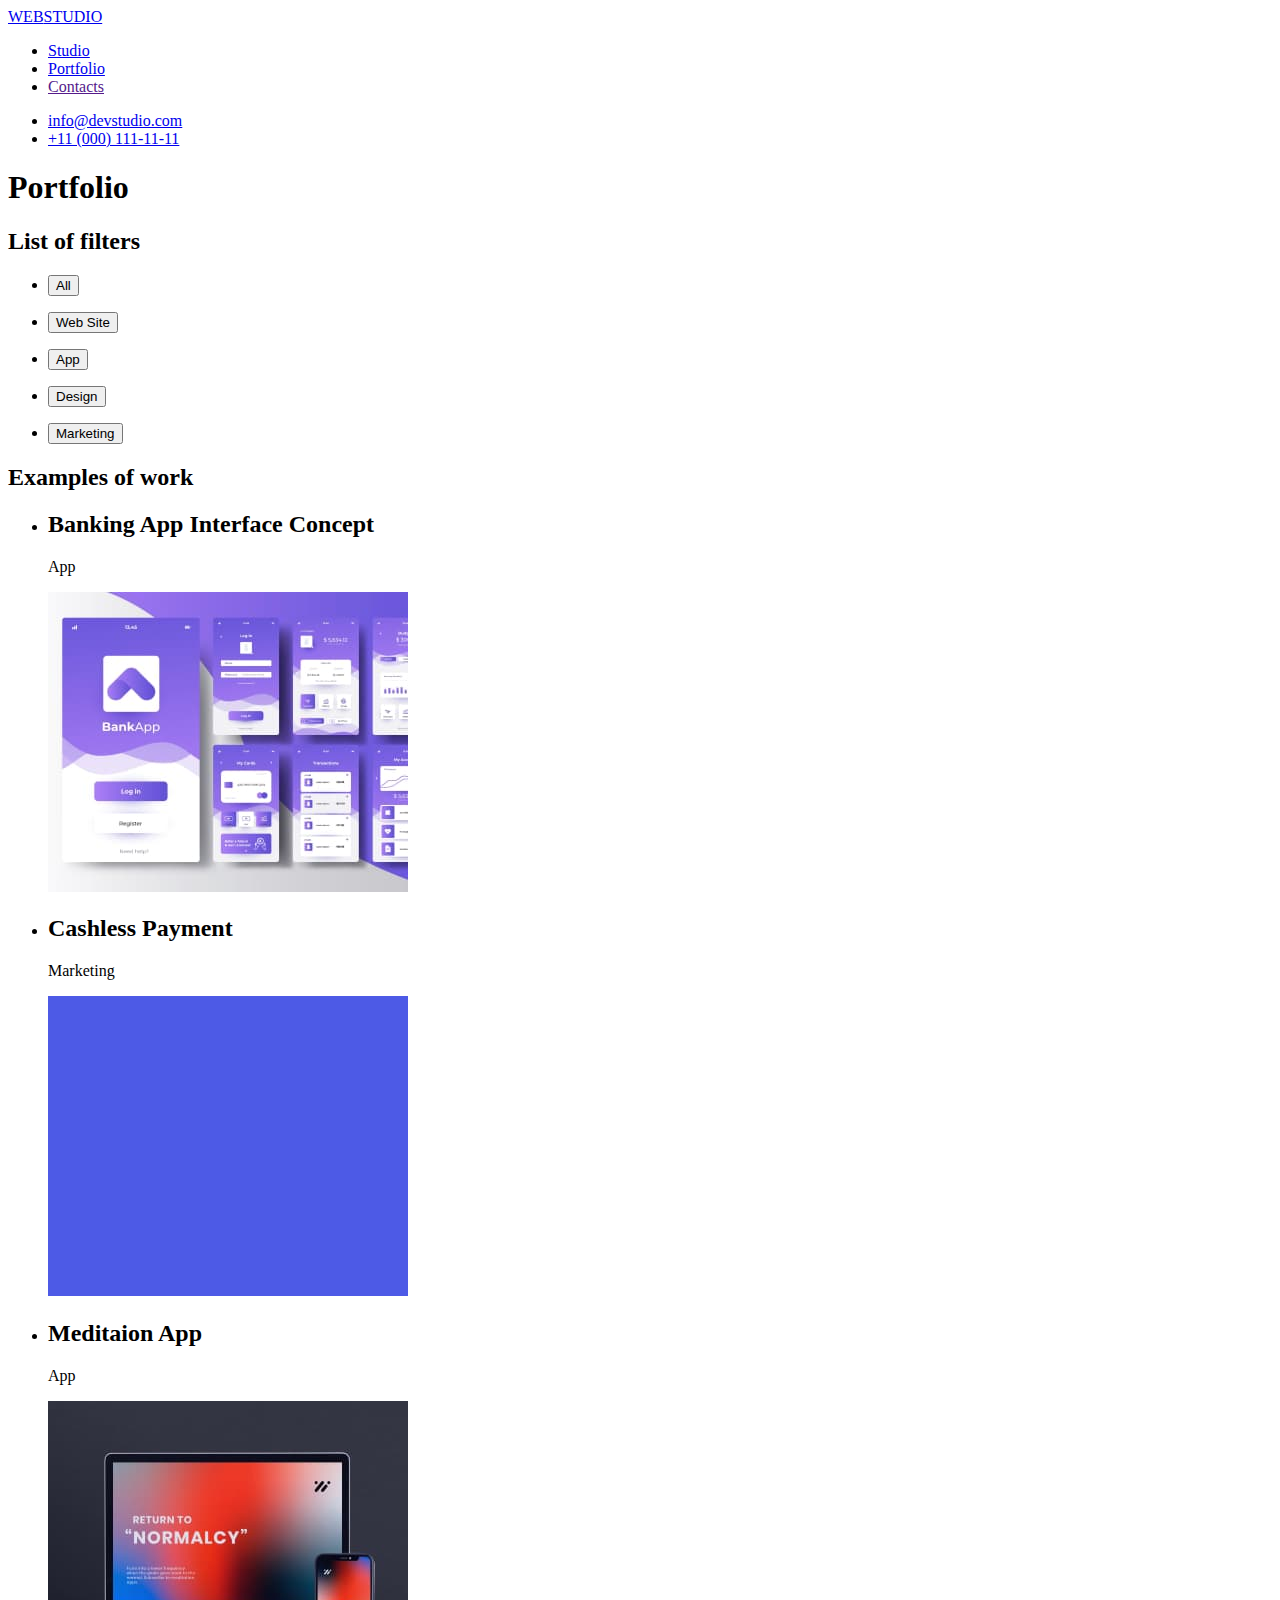
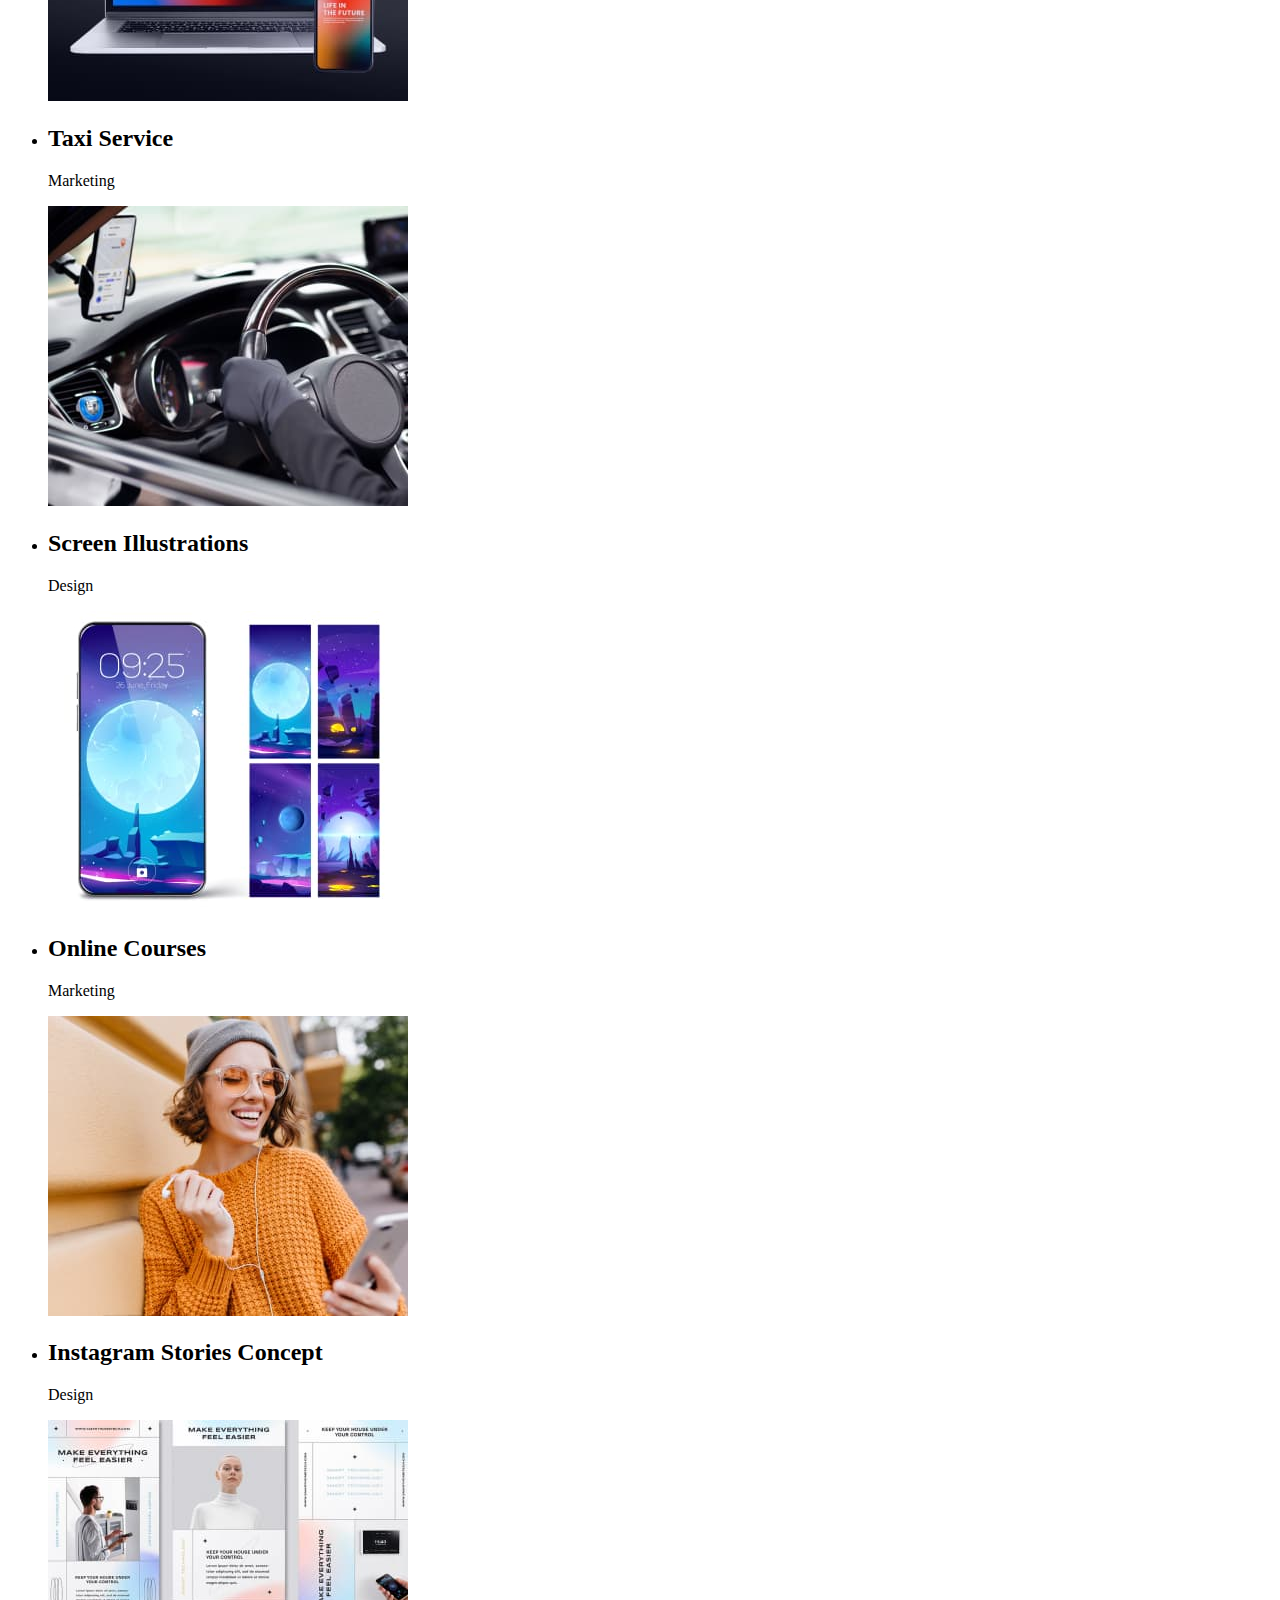
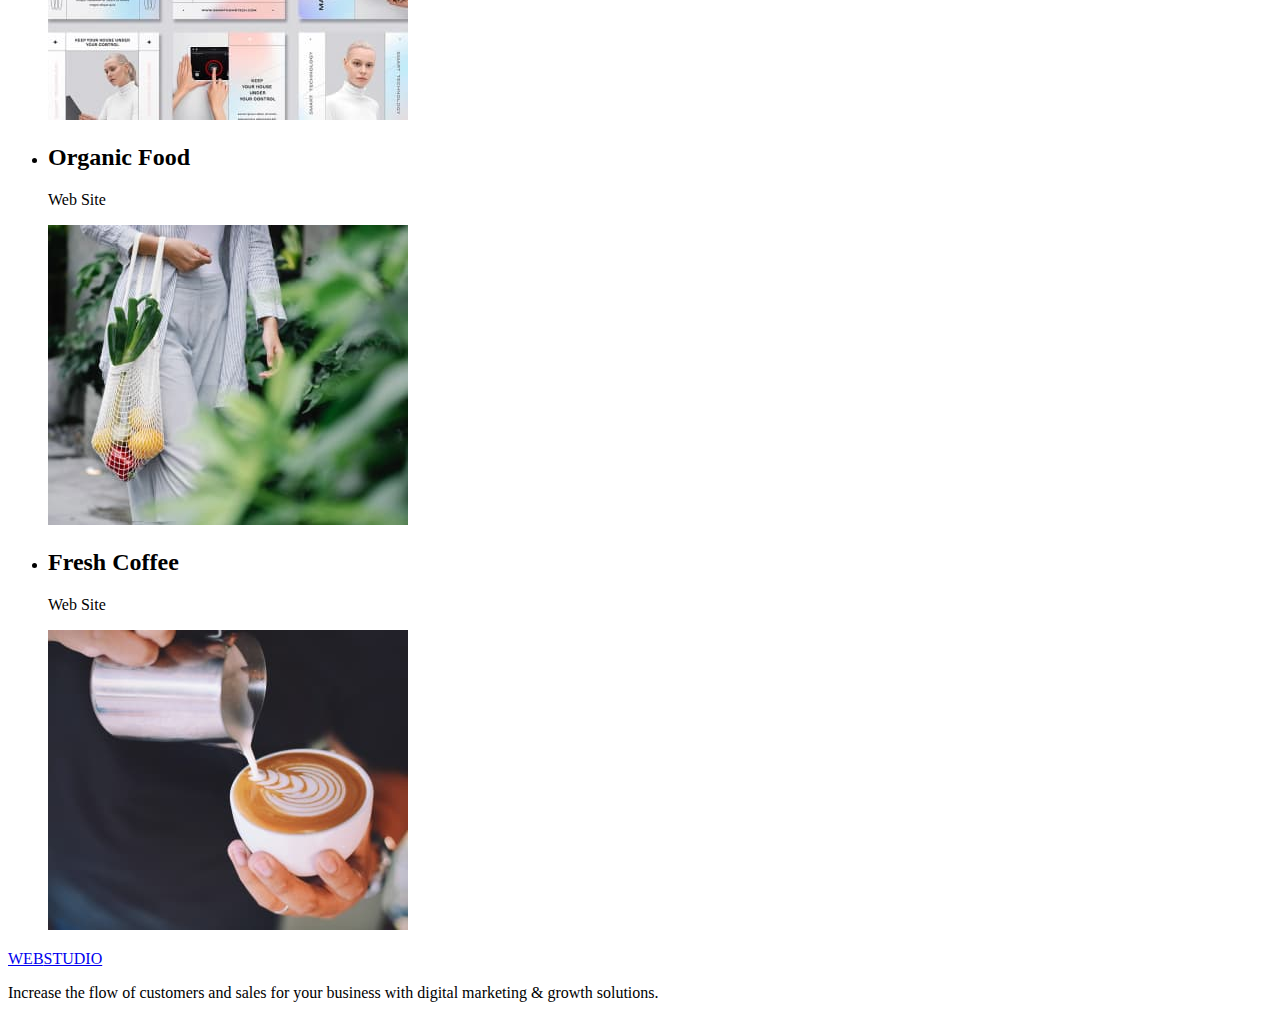
==== portfolio.html @ effb6b04 "Created files portfolio and studio" ====
<!DOCTYPE html>
<html lang="en">
  <head>
    <meta charset="UTF-8" />
    <meta http-equiv="X-UA-Compatible" content="IE=edge" />
    <meta name="viewport" content="width=device-width, initial-scale=1.0" />
    <title>WEBSTUDIO</title>
  </head>
  <body>
    <header>
      <!-- create navigation -->
      <nav>
        <a href="./index.html">WEB<span>STUDIO</span></a>
        <ul>
          <li><a href="./studio.html">Studio</a></li>
          <li><a href="./portfolio.html">Portfolio</a></li>
          <li><a href="">Contacts</a></li>
        </ul>
      </nav>

      <!-- create contacts -->
      <ul>
        <li><a href="mailto:info@devstudio.com">info@devstudio.com</a></li>
        <li><a href="tel:+110001111111">+11 (000) 111-11-11</a></li>
      </ul>
    </header>

    <main>
      <!-- "<h1>Portfolio</h1>" we will hide in CSS -->
      <h1>Portfolio</h1>

      <!-- create sections of filters buttons -->
      <section>
        <!-- "<h2>List of filters</h2>" we will hide in CSS -->
        <h2>List of filters</h2>
        <ul>
          <li><button type="button">All</button></li>
        </ul>
        <ul>
          <li><button type="button">Web Site</button></li>
        </ul>
        <ul>
          <li><button type="button">App</button></li>
        </ul>
        <ul>
          <li><button type="button">Design</button></li>
        </ul>
        <ul>
          <li><button type="button">Marketing</button></li>
        </ul>
      </section>

      <!-- create section of examples-->
      <section>
        <!-- "<h2>Examples of work</h2>" we will hide in CSS -->
        <h2>Examples of work</h2>
        <ul>
          <li>
            <h2>Banking App Interface Concept</h2>
            <p>App</p>
            <img
              src="./images/portfolio/banking_app_interface_concept.jpg"
              alt="Banking App Interface Concept"
              width="360"
              height="300"
            />
          </li>
          <li>
            <h2>Cashless Payment</h2>
            <p>Marketing</p>
            <img
              src="./images/portfolio/cashless_payment.jpg"
              alt="Cashless Payment"
              width="360"
              height="300"
            />
          </li>
          <li>
            <h2>Meditaion App</h2>
            <p>App</p>
            <img
              src="./images/portfolio/meditaion_app.jpg"
              alt="Meditaion App"
              width="360"
              height="300"
            />
          </li>
        </ul>
        <ul>
          <li>
            <h2>Taxi Service</h2>
            <p>Marketing</p>
            <img
              src="./images/portfolio/taxi_service.jpg"
              alt="Taxi Service"
              width="360"
              height="300"
            />
          </li>
          <li>
            <h2>Screen Illustrations</h2>
            <p>Design</p>
            <img
              src="./images/portfolio/screen_illustrations.jpg"
              alt="Screen Illustrations"
              width="360"
              height="300"
            />
          </li>
          <li>
            <h2>Online Courses</h2>
            <p>Marketing</p>
            <img
              src="./images/portfolio/online_courses.jpg"
              alt="Online Courses"
              width="360"
              height="300"
            />
          </li>
        </ul>
        <ul>
          <li>
            <h2>Instagram Stories Concept</h2>
            <p>Design</p>
            <img
              src="./images/portfolio/instagram_stories_concept.jpg"
              alt="Instagram Stories Concept"
              width="360"
              height="300"
            />
          </li>
          <li>
            <h2>Organic Food</h2>
            <p>Web Site</p>
            <img
              src="./images/portfolio/organic_food.jpg"
              alt="Organic Food"
              width="360"
              height="300"
            />
          </li>
          <li>
            <h2>Fresh Coffee</h2>
            <p>Web Site</p>
            <img
              src="./images/portfolio/fresh_coffee.jpg"
              alt="Fresh Coffee"
              width="360"
              height="300"
            />
          </li>
        </ul>
      </section>
    </main>

    <footer>
      <!-- create footer -->
      <a href="./index.html">WEB<span>STUDIO</span></a>
      <p>
        Increase the flow of customers and sales for your business with digital
        marketing & growth solutions.
      </p>
    </footer>
  </body>
</html>
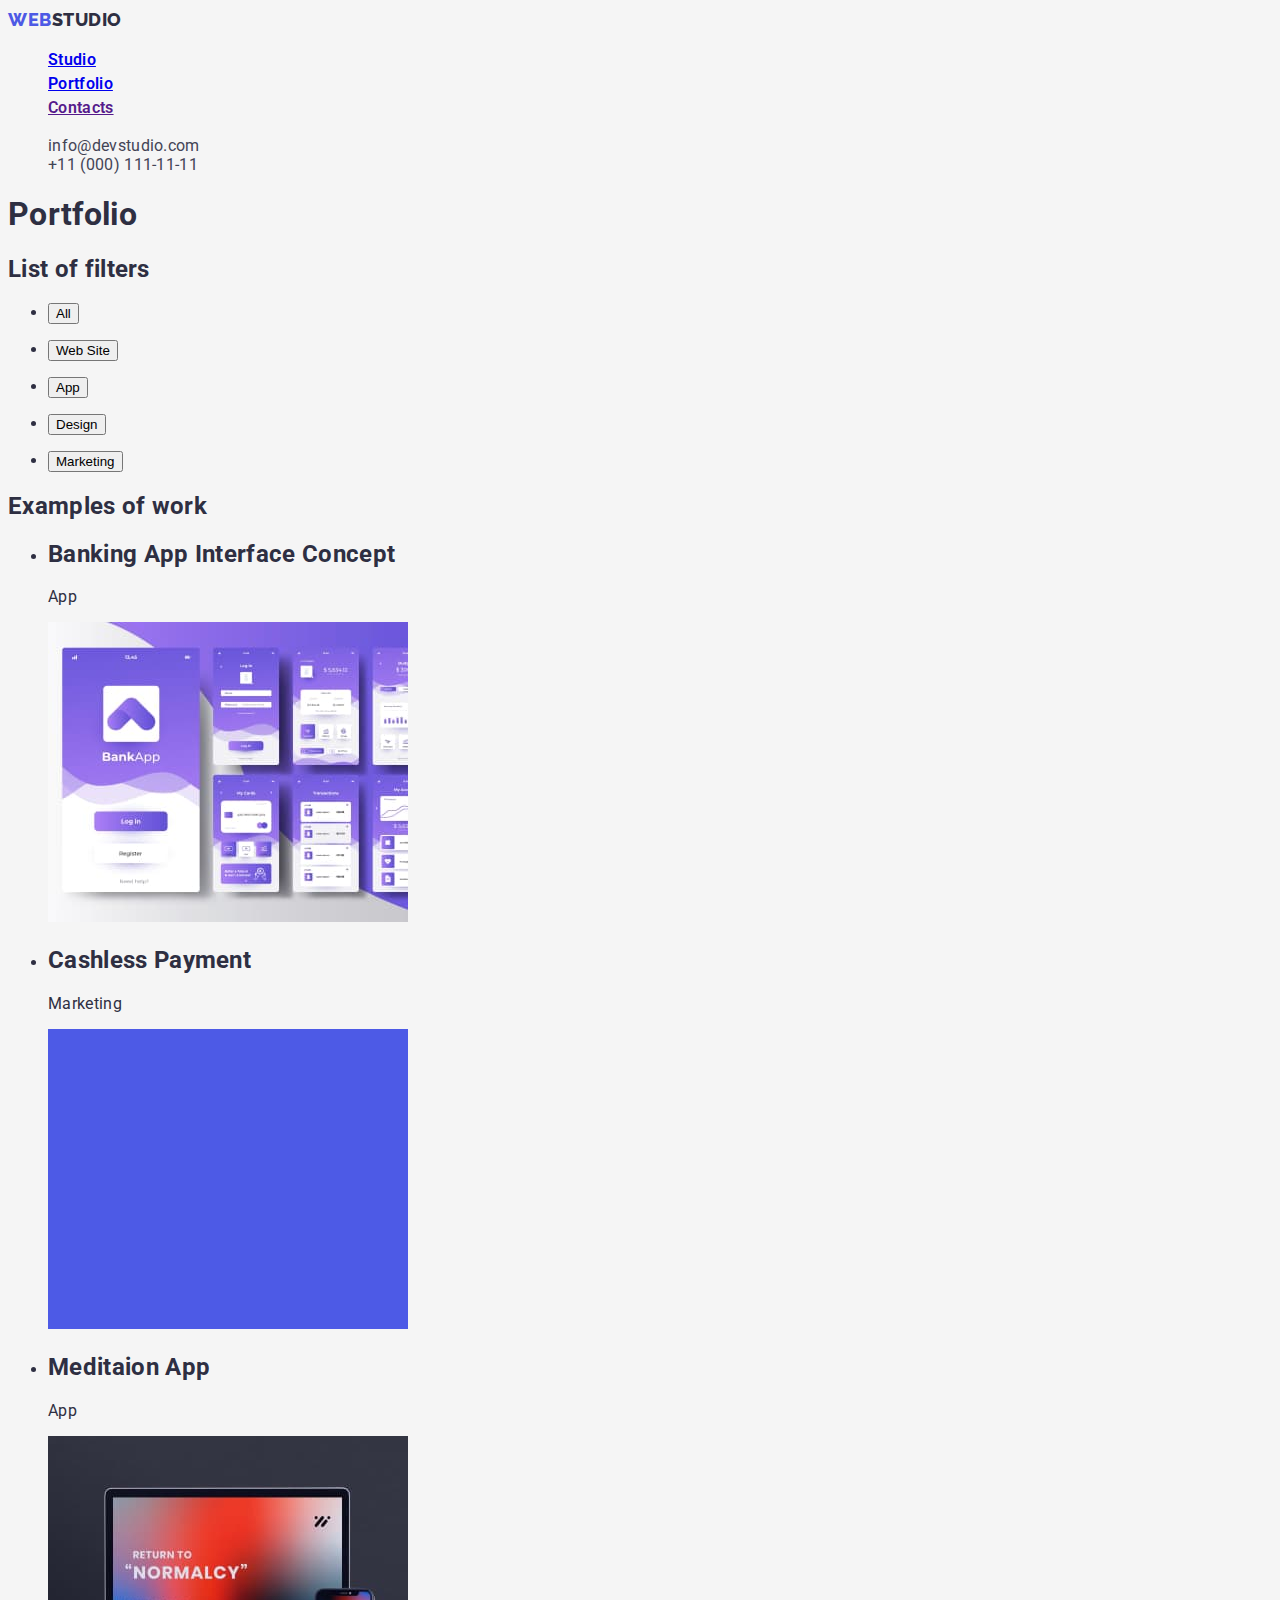
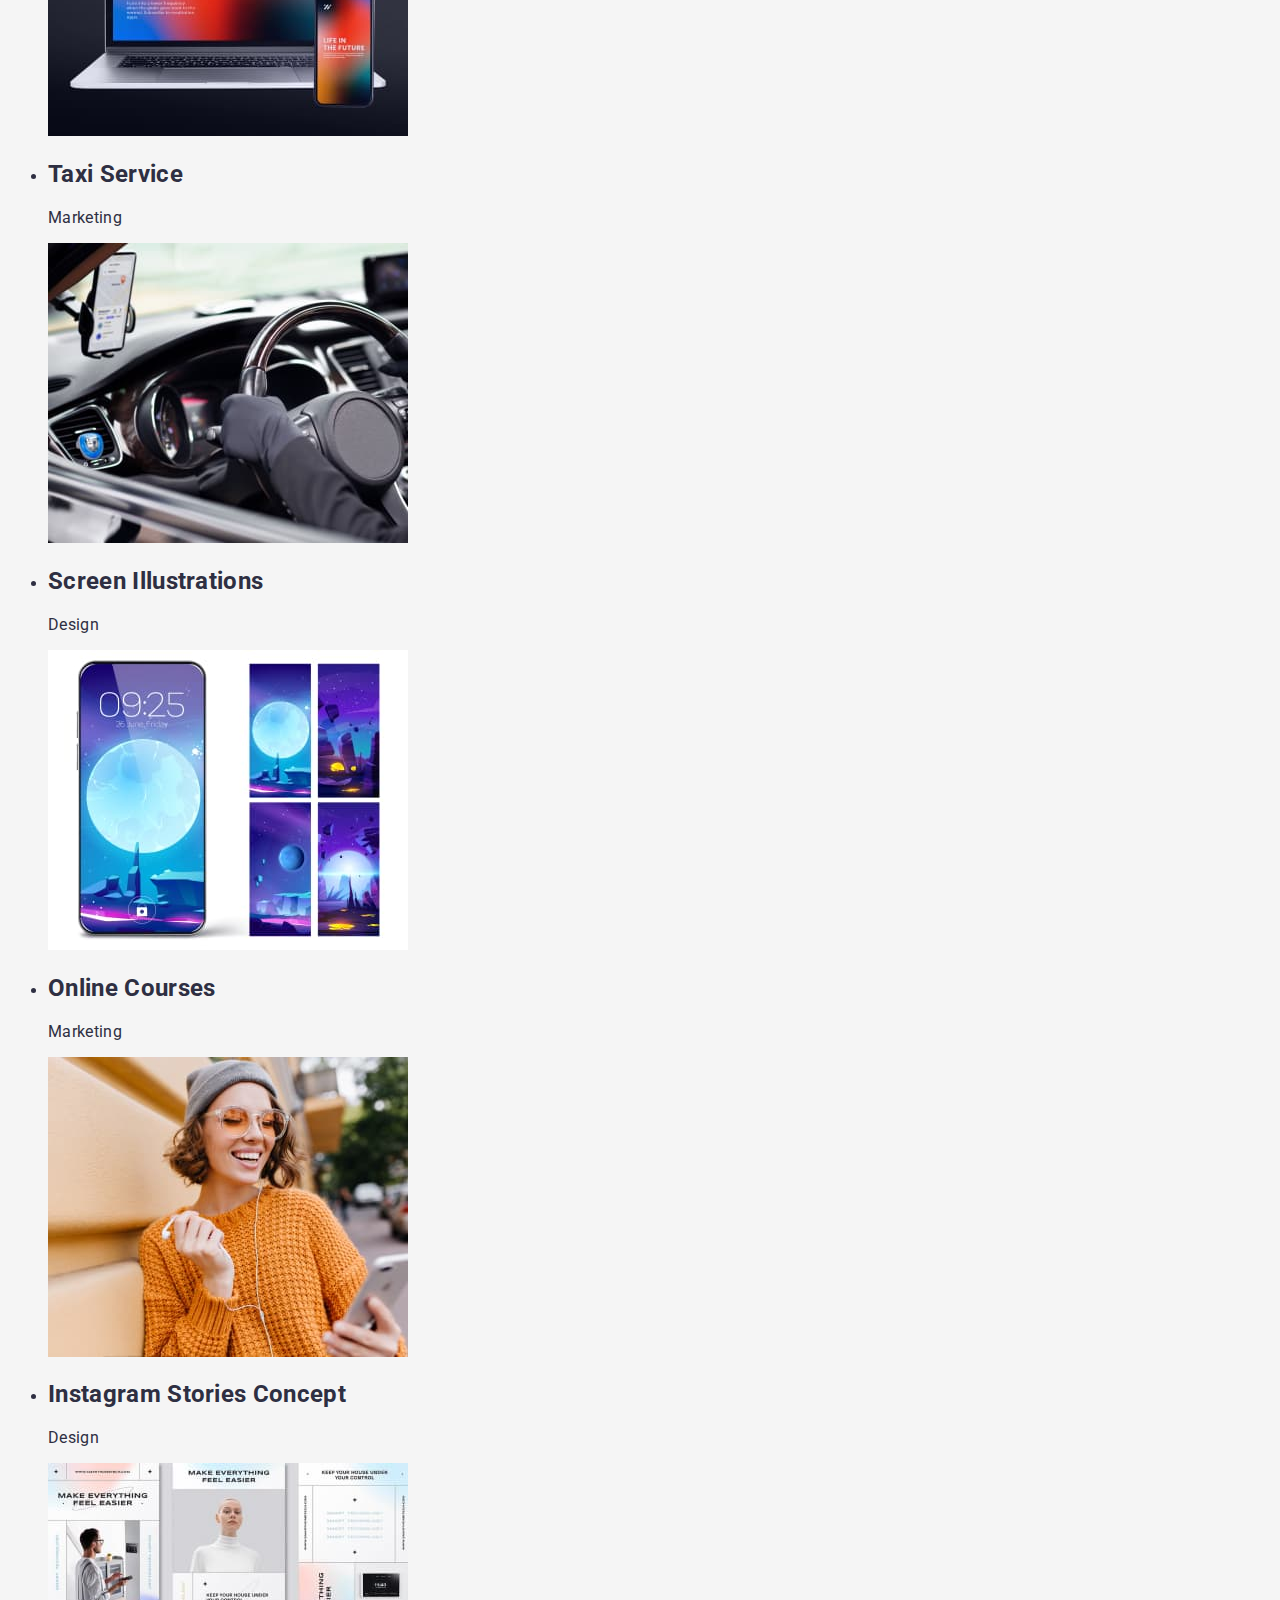
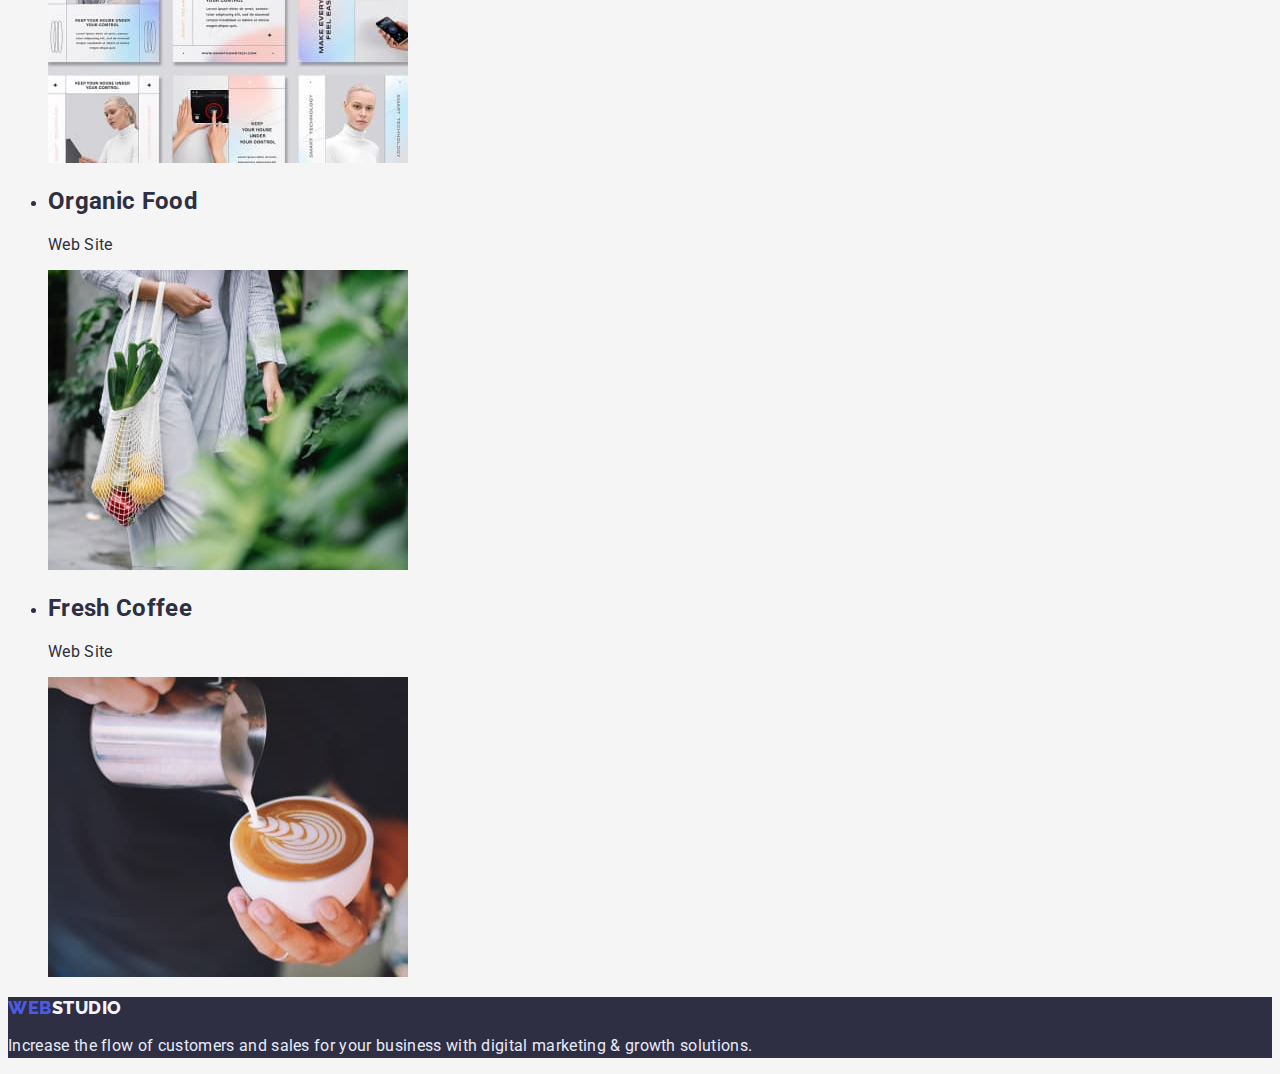
==== commit 90331319: "Created file portfolio.html" ====
--- a/portfolio.html
+++ b/portfolio.html
@@ -5,23 +5,30 @@
     <meta http-equiv="X-UA-Compatible" content="IE=edge" />
     <meta name="viewport" content="width=device-width, initial-scale=1.0" />
     <title>WEBSTUDIO</title>
+    <link rel="stylesheet" href="./css/styles.css" />
+    <link rel="preconnect" href="https://fonts.googleapis.com" />
+    <link rel="preconnect" href="https://fonts.gstatic.com" crossorigin />
+    <link
+      href="https://fonts.googleapis.com/css2?family=Raleway:wght@700&family=Roboto:wght@400;500;700;900&display=swap"
+      rel="stylesheet"
+    />
   </head>
   <body>
     <header>
       <!-- create navigation -->
       <nav>
-        <a href="./index.html">WEB<span>STUDIO</span></a>
-        <ul>
-          <li><a href="./studio.html">Studio</a></li>
-          <li><a href="./portfolio.html">Portfolio</a></li>
-          <li><a href="">Contacts</a></li>
+        <a href="./index.html" class="logo">WEB<span class="logo-header">STUDIO</span></a>
+        <ul class="list">
+          <li><a href="./studio.html" class="nav-links">Studio</a></li>
+          <li><a href="./portfolio.html" class="nav-links">Portfolio</a></li>
+          <li><a href="" class="nav-links">Contacts</a></li>
         </ul>
       </nav>
 
       <!-- create contacts -->
-      <ul>
-        <li><a href="mailto:info@devstudio.com">info@devstudio.com</a></li>
-        <li><a href="tel:+110001111111">+11 (000) 111-11-11</a></li>
+      <ul class="list">
+        <li><a href="mailto:info@devstudio.com" class="contacts">info@devstudio.com</a></li>
+        <li><a href="tel:+110001111111" class="contacts">+11 (000) 111-11-11</a></li>
       </ul>
     </header>
 
@@ -153,12 +160,11 @@
       </section>
     </main>
 
-    <footer>
-      <!-- create footer -->
-      <a href="./index.html">WEB<span>STUDIO</span></a>
-      <p>
-        Increase the flow of customers and sales for your business with digital
-        marketing & growth solutions.
+    <footer class="footer">
+      <a href="./index.html" class="logo line-height">WEB<span class="logo-footer">STUDIO</span></a>
+      <p class="text-footer">
+        Increase the flow of customers and sales for your business with digital marketing & growth
+        solutions.
       </p>
     </footer>
   </body>
--- a/css/styles.css
+++ b/css/styles.css
@@ -0,0 +1,144 @@
+/* GLOBAL STYLE */
+body {
+  background-color: var(--main-background);
+  color: var(--main-color);
+
+  font-family: Roboto, sans-serif;
+  letter-spacing: 0.02em;
+}
+
+/* COLOR PALLETE */
+:root {
+  --main-background: #f5f5f5;
+  --main-color: #2e2f42;
+  --secondary-color: #434455;
+  --hero-color: #ffffff;
+  --text-footer: #e7e9fc;
+  --main-logo: #4d5ae5;
+  --secondary-logo: #f4f4fd;
+  --focus-button: #404bbf;
+  --secondary-background: #f4f4fd;
+}
+
+/* DELETED MARKERS */
+.list {
+  list-style-type: none;
+}
+
+/* LOGOTYPE STYLE */
+.logo {
+  color: var(--main-logo);
+  font-family: Raleway, sans-serif;
+
+  font-weight: 800;
+  font-size: 18px;
+  line-height: 1.33;
+  letter-spacing: 0.03em;
+  text-transform: uppercase;
+  text-decoration: none;
+}
+
+.logo-header {
+  color: var(--main-color);
+}
+
+.logo-footer {
+  color: var(--secondary-logo);
+}
+
+.line-height {
+  line-height: 1.17;
+}
+
+/* MAIN NAVIGATION */
+.nav-links {
+  font-weight: 600;
+  font-size: 16px;
+  line-height: 1.5;
+}
+
+/* CONTACTS */
+.contacts {
+  color: var(--secondary-color);
+
+  font-size: 16px;
+  text-decoration: none;
+}
+
+.contacts:hover,
+.contacts:focus {
+  color: var(--main-logo);
+}
+
+/* TITLE SITE */
+.hero {
+  background-color: var(--main-color);
+  color: var(--hero-color);
+
+  font-weight: 600;
+  font-size: 56px;
+  line-height: 1.07;
+  text-align: center;
+}
+
+.button {
+  background-color: var(--main-logo);
+  color: var(--hero-color);
+  font-family: inherit;
+
+  font-weight: 600;
+  font-size: 16px;
+  line-height: 1.19;
+  letter-spacing: 0.04em;
+
+  cursor: pointer;
+}
+
+.button:hover,
+.button:focus {
+  background-color: var(--focus-button);
+}
+
+/* MINE CONTENT */
+.section-title {
+  font-weight: 600;
+  font-size: 36px;
+  line-height: 1.33;
+  text-align: center;
+  text-transform: capitalize;
+}
+
+.list-title {
+  font-weight: 600;
+  font-size: 20px;
+  line-height: 1.2;
+  text-decoration: none;
+}
+
+.list-text {
+  color: var(--secondary-color);
+
+  font-size: 16px;
+  line-height: 1.5;
+}
+
+.text-align {
+  text-align: center;
+}
+
+.section-fon {
+  background-color: var(--secondary-background);
+}
+
+/* FOOTER STYLE */
+.footer {
+  background-color: var(--main-color);
+}
+
+.text-footer {
+  color: var(--text-footer);
+
+  font-size: 16px;
+  line-height: 1.5;
+  text-decoration: none;
+}
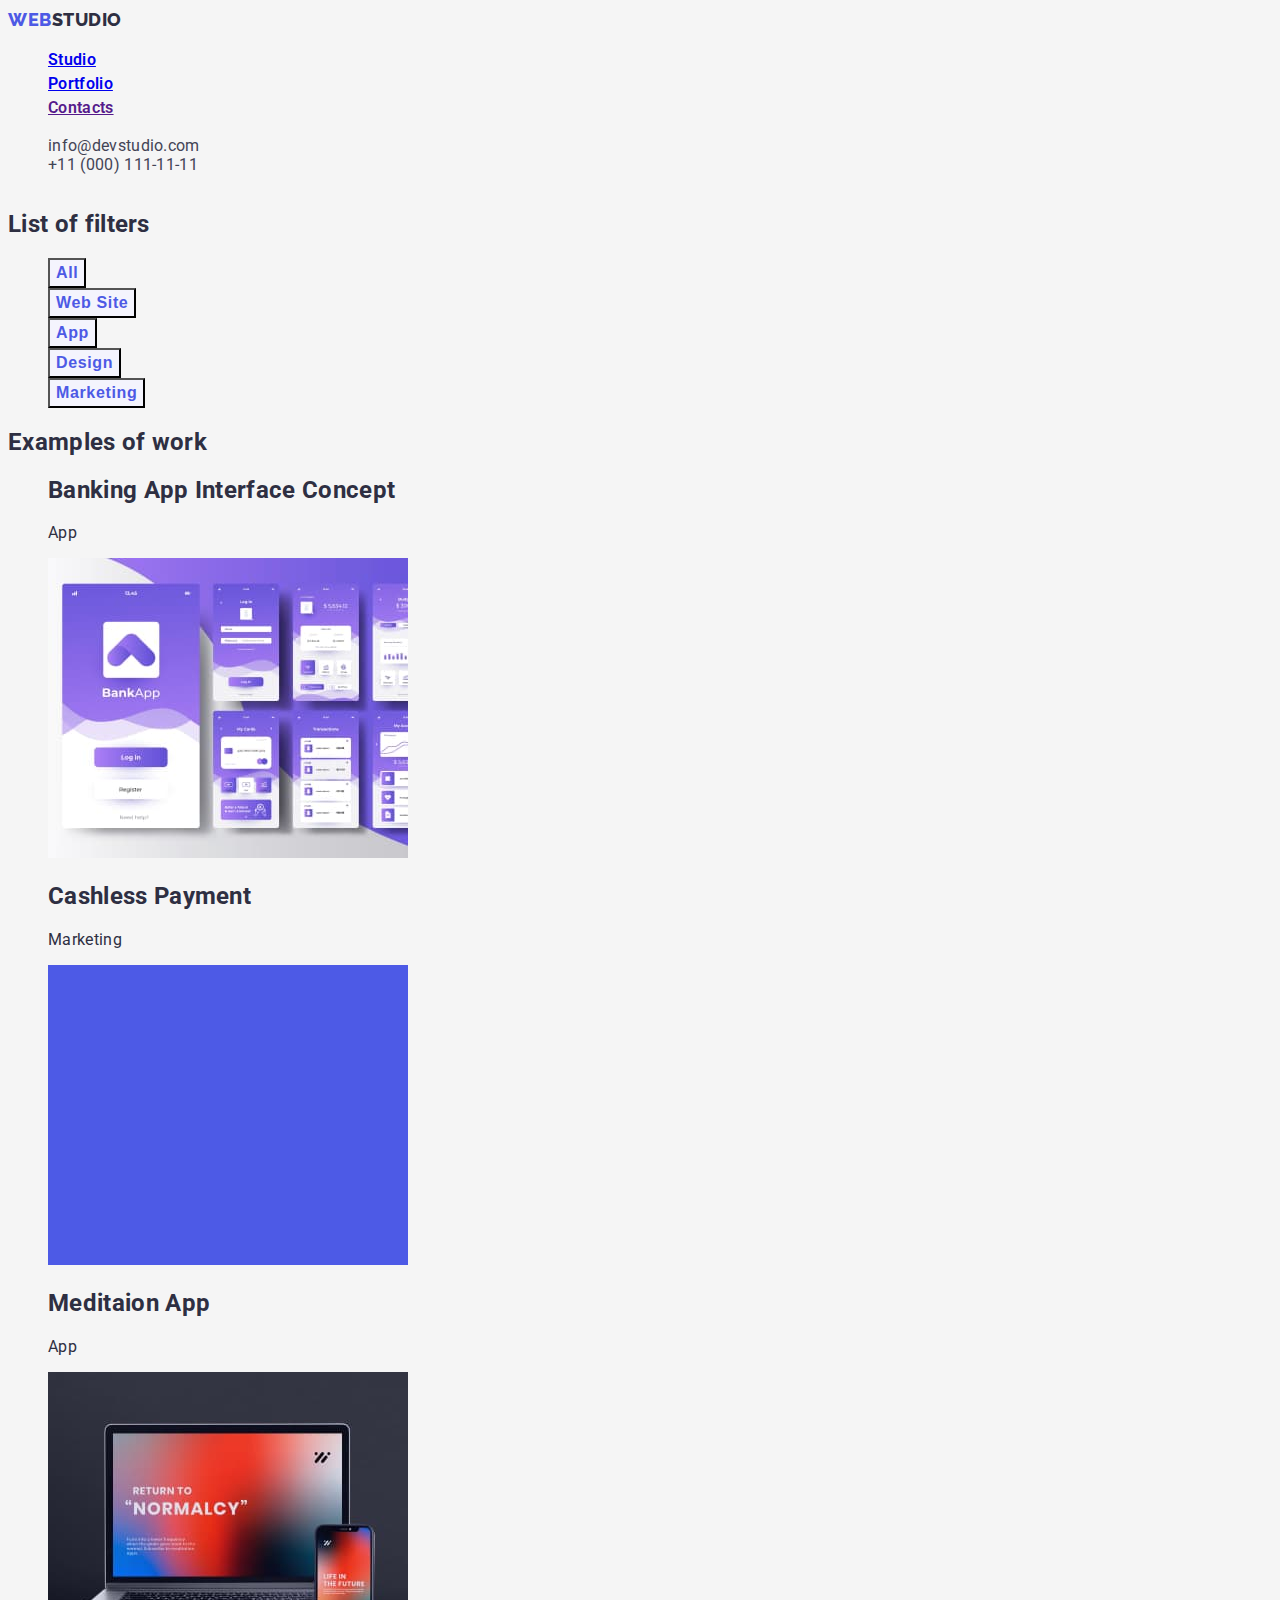
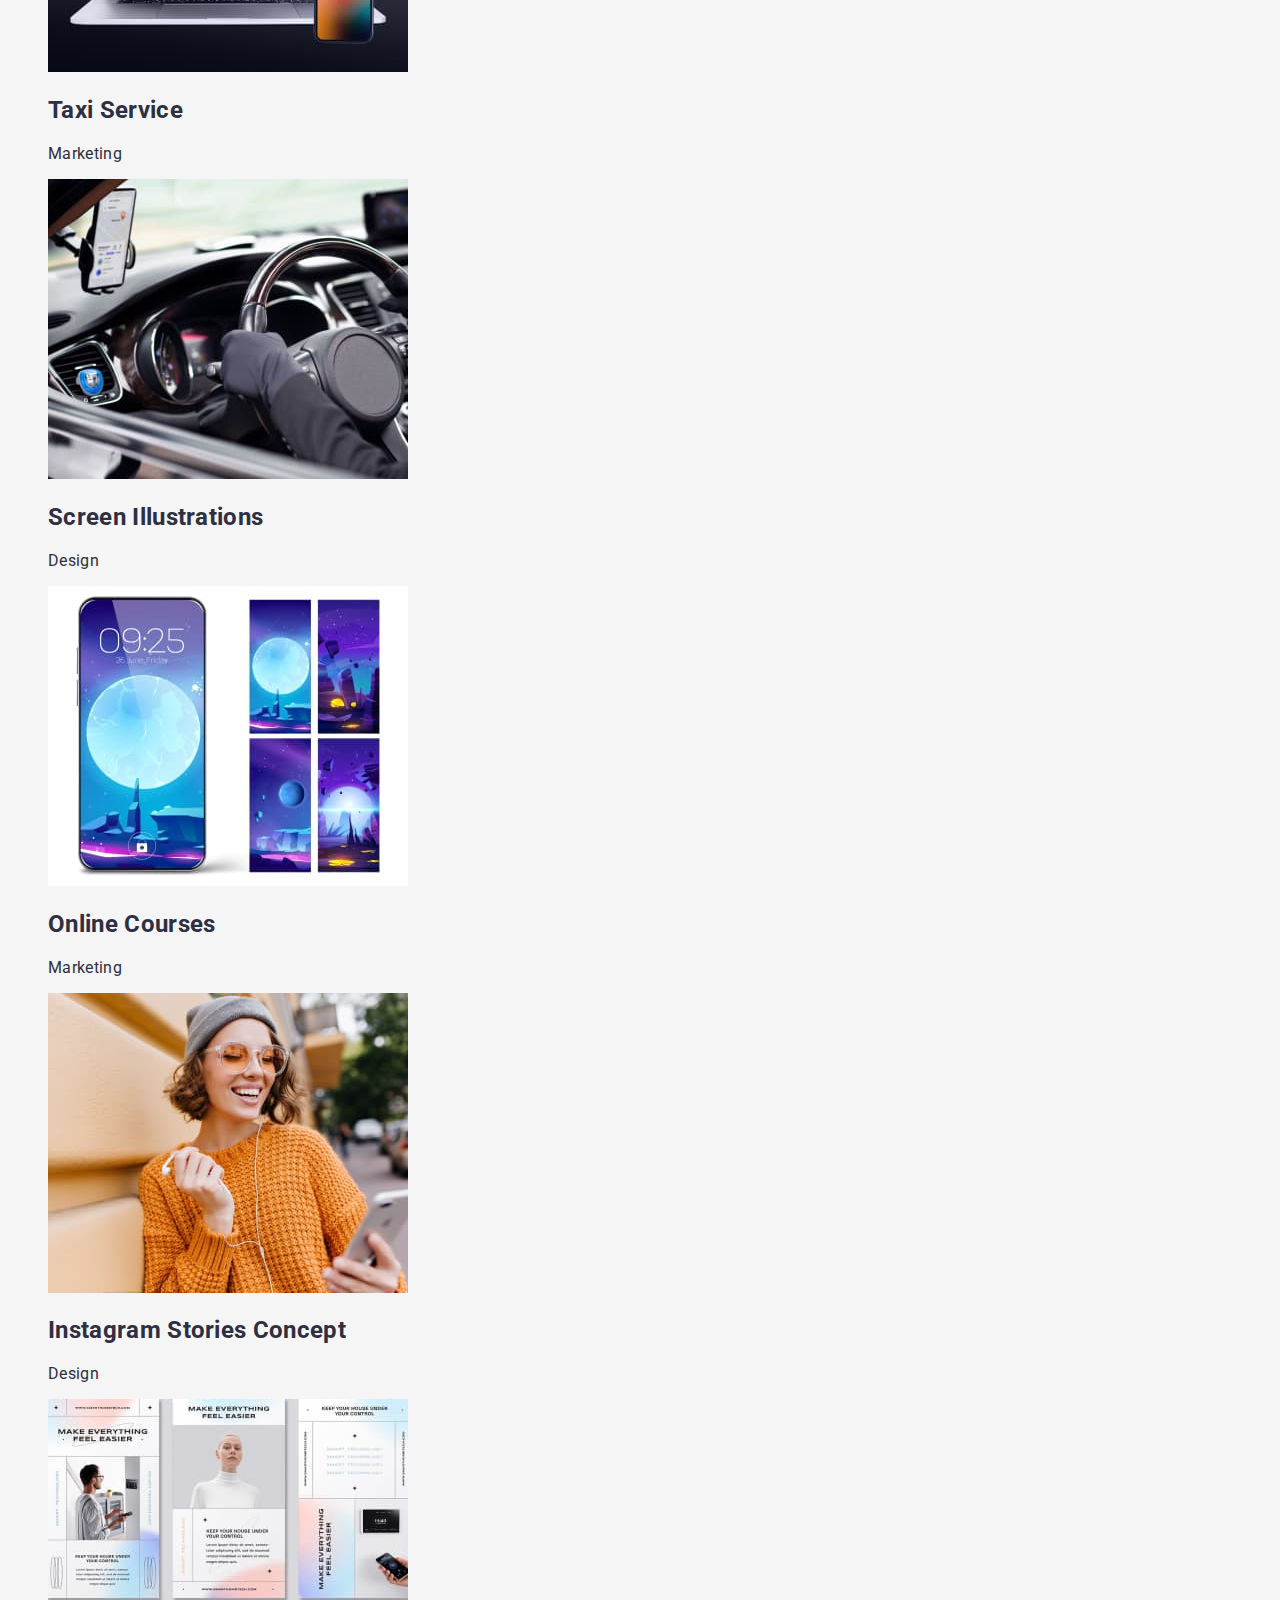
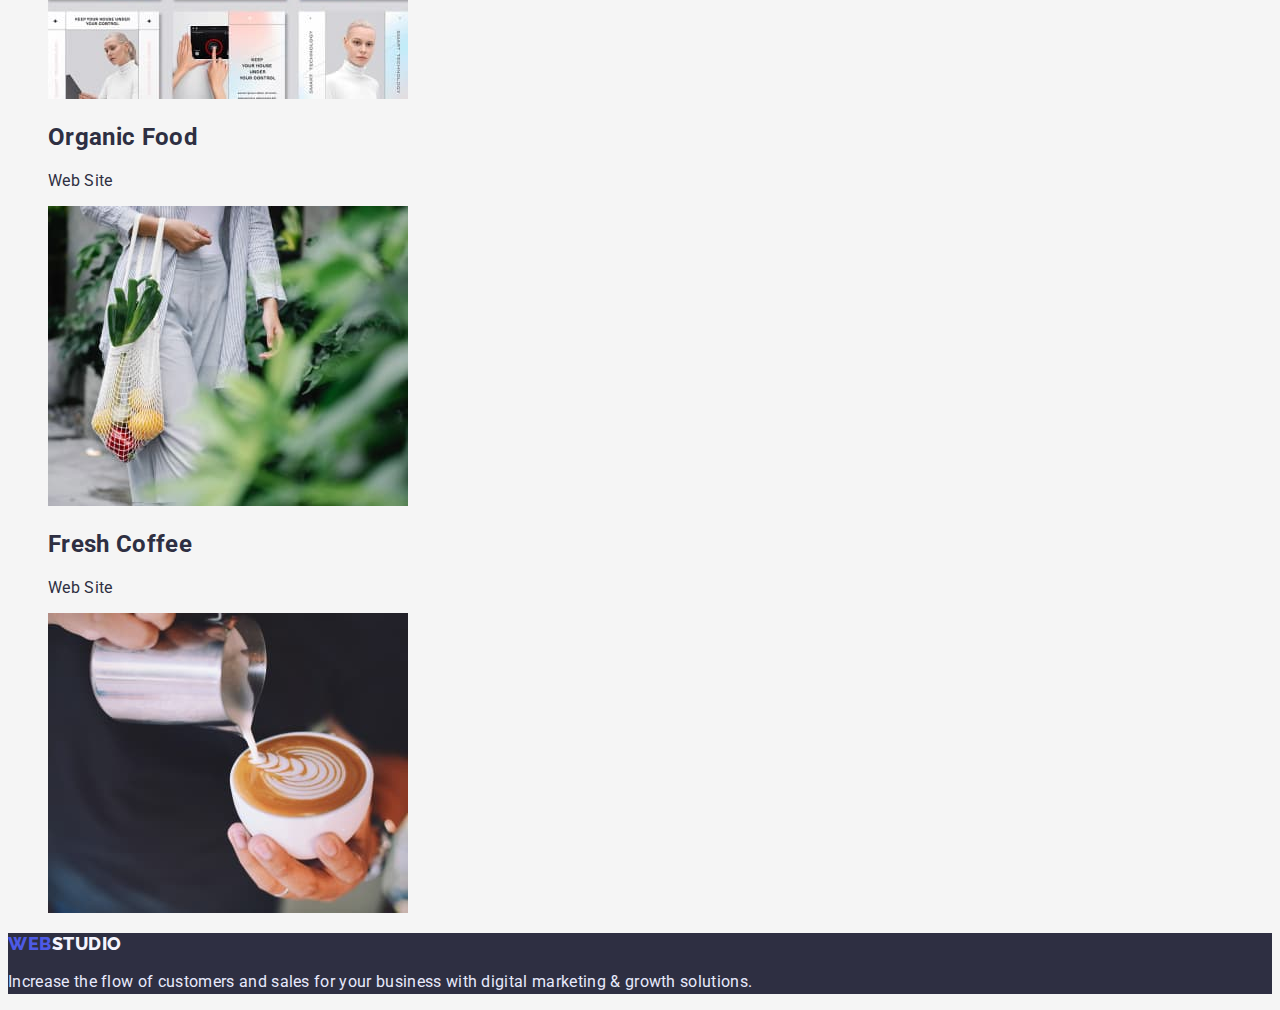
==== commit a6093d1c: "Created styles" ====
--- a/portfolio.html
+++ b/portfolio.html
@@ -13,6 +13,7 @@
       rel="stylesheet"
     />
   </head>
+
   <body>
     <header>
       <!-- create navigation -->
@@ -33,27 +34,19 @@
     </header>
 
     <main>
-      <!-- "<h1>Portfolio</h1>" we will hide in CSS -->
-      <h1>Portfolio</h1>
+      <!-- "<h1>Portfolio</h1>" we hiden in CSS -->
+      <h1 class="hiden-text">Portfolio</h1>
 
       <!-- create sections of filters buttons -->
       <section>
         <!-- "<h2>List of filters</h2>" we will hide in CSS -->
         <h2>List of filters</h2>
-        <ul>
-          <li><button type="button">All</button></li>
-        </ul>
-        <ul>
-          <li><button type="button">Web Site</button></li>
-        </ul>
-        <ul>
-          <li><button type="button">App</button></li>
-        </ul>
-        <ul>
-          <li><button type="button">Design</button></li>
-        </ul>
-        <ul>
-          <li><button type="button">Marketing</button></li>
+        <ul class="list">
+          <li><button type="button" class="button-filters">All</button></li>
+          <li><button type="button" class="button-filters">Web Site</button></li>
+          <li><button type="button" class="button-filters">App</button></li>
+          <li><button type="button" class="button-filters">Design</button></li>
+          <li><button type="button" class="button-filters">Marketing</button></li>
         </ul>
       </section>
 
@@ -61,7 +54,7 @@
       <section>
         <!-- "<h2>Examples of work</h2>" we will hide in CSS -->
         <h2>Examples of work</h2>
-        <ul>
+        <ul class="list">
           <li>
             <h2>Banking App Interface Concept</h2>
             <p>App</p>
@@ -92,8 +85,6 @@
               height="300"
             />
           </li>
-        </ul>
-        <ul>
           <li>
             <h2>Taxi Service</h2>
             <p>Marketing</p>
@@ -124,8 +115,6 @@
               height="300"
             />
           </li>
-        </ul>
-        <ul>
           <li>
             <h2>Instagram Stories Concept</h2>
             <p>Design</p>
--- a/css/styles.css
+++ b/css/styles.css
@@ -1,23 +1,36 @@
 /* GLOBAL STYLE */
 body {
-  background-color: var(--main-background);
-  color: var(--main-color);
+  background-color: #f5f5f5;
+  color: var(--main);
 
-  font-family: Roboto, sans-serif;
+  font-family: 'Roboto', sans-serif;
   letter-spacing: 0.02em;
 }
 
 /* COLOR PALLETE */
 :root {
-  --main-background: #f5f5f5;
-  --main-color: #2e2f42;
-  --secondary-color: #434455;
-  --hero-color: #ffffff;
-  --text-footer: #e7e9fc;
-  --main-logo: #4d5ae5;
-  --secondary-logo: #f4f4fd;
+  /* CTAs, focused, active status, links */
+  --primary-brand: #4d5ae5;
+
+  /* overlays, shadows, headings */
+  --main: #2e2f42;
+
+  /* valid fields, success messages */
+  /* --valid-color:#31D0AA; */
+
+  /* body text */
+  --body-text: #434455;
+
+  /* helper text, deemphasized text */
+  /* --helper-text:#8E8F99; */
+
+  /* accent color, hairlines, subtle backgrounds */
+  --accent: #e7e9fc;
+
+  /* light mode backgrounds,light mode Dialogs/alerts */
+  --background: #f4f4fd;
+
   --focus-button: #404bbf;
-  --secondary-background: #f4f4fd;
 }
 
 /* DELETED MARKERS */
@@ -25,10 +38,15 @@
   list-style-type: none;
 }
 
+/* HIDEN TEXT */
+.hiden-text {
+  font-size: 0px;
+}
+
 /* LOGOTYPE STYLE */
 .logo {
-  color: var(--main-logo);
-  font-family: Raleway, sans-serif;
+  color: var(--primary-brand);
+  font-family: 'Raleway', sans-serif;
 
   font-weight: 800;
   font-size: 18px;
@@ -39,11 +57,11 @@
 }
 
 .logo-header {
-  color: var(--main-color);
+  color: var(--main);
 }
 
 .logo-footer {
-  color: var(--secondary-logo);
+  color: var(--background);
 }
 
 .line-height {
@@ -59,7 +77,7 @@
 
 /* CONTACTS */
 .contacts {
-  color: var(--secondary-color);
+  color: var(--body-text);
 
   font-size: 16px;
   text-decoration: none;
@@ -67,13 +85,13 @@
 
 .contacts:hover,
 .contacts:focus {
-  color: var(--main-logo);
+  color: var(--primary-brand);
 }
 
 /* TITLE SITE */
 .hero {
-  background-color: var(--main-color);
-  color: var(--hero-color);
+  background-color: var(--main);
+  color: #ffffff;
 
   font-weight: 600;
   font-size: 56px;
@@ -81,9 +99,11 @@
   text-align: center;
 }
 
+/* BUTTONS */
+/* button on the hero */
 .button {
-  background-color: var(--main-logo);
-  color: var(--hero-color);
+  background-color: var(--primary-brand);
+  color: #ffffff;
   font-family: inherit;
 
   font-weight: 600;
@@ -97,6 +117,23 @@
 .button:hover,
 .button:focus {
   background-color: var(--focus-button);
+}
+
+/* filters button in the Portfolio  */
+.button-filters {
+  background-color: var(--background);
+  color: var(--primary-brand);
+
+  font-weight: 600;
+  font-size: 16px;
+  line-height: 1.5;
+  letter-spacing: 0.04em;
+}
+
+.button-filters:hover,
+.button-filters:focus {
+  background-color: var(--primary-brand);
+  color: #ffffff;
 }
 
 /* MINE CONTENT */
@@ -116,7 +153,7 @@
 }
 
 .list-text {
-  color: var(--secondary-color);
+  color: var(--body-text);
 
   font-size: 16px;
   line-height: 1.5;
@@ -127,16 +164,16 @@
 }
 
 .section-fon {
-  background-color: var(--secondary-background);
+  background-color: var(--background);
 }
 
 /* FOOTER STYLE */
 .footer {
-  background-color: var(--main-color);
+  background-color: var(--main);
 }
 
 .text-footer {
-  color: var(--text-footer);
+  color: var(--accent);
 
   font-size: 16px;
   line-height: 1.5;
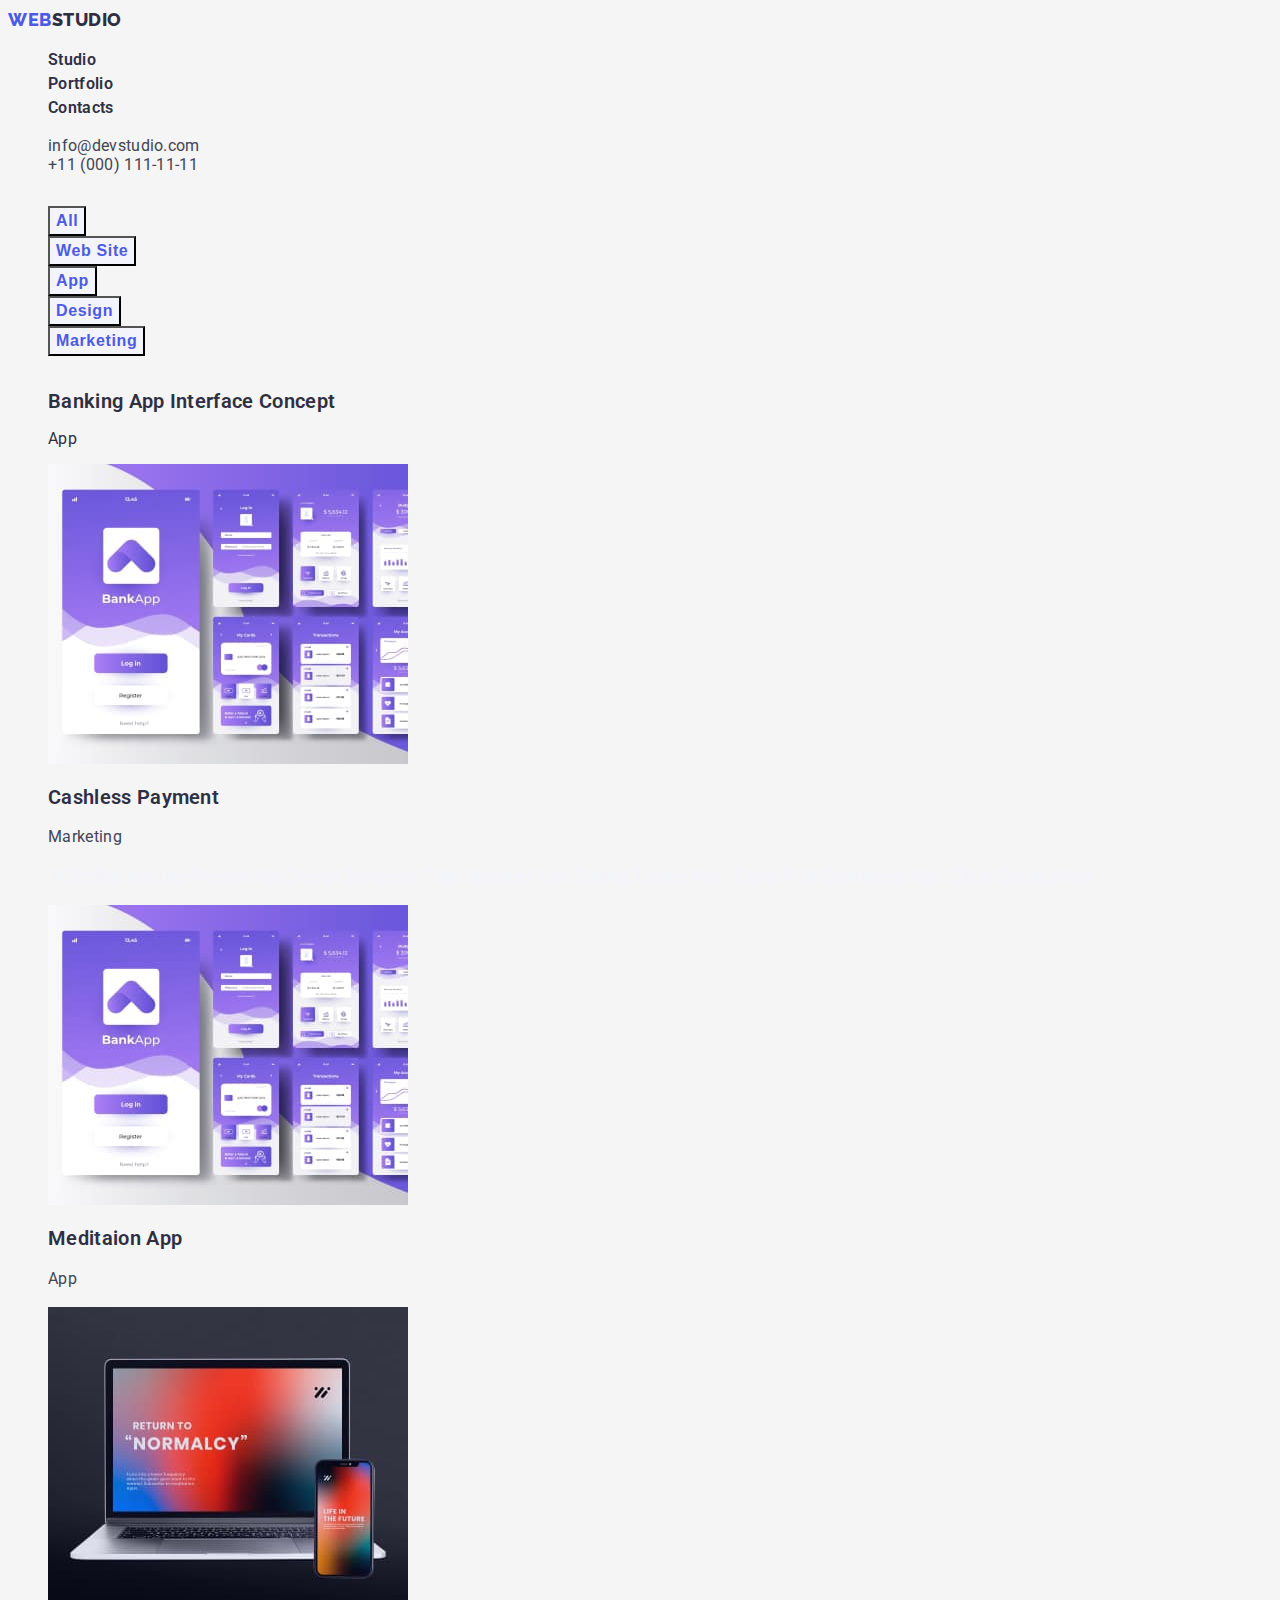
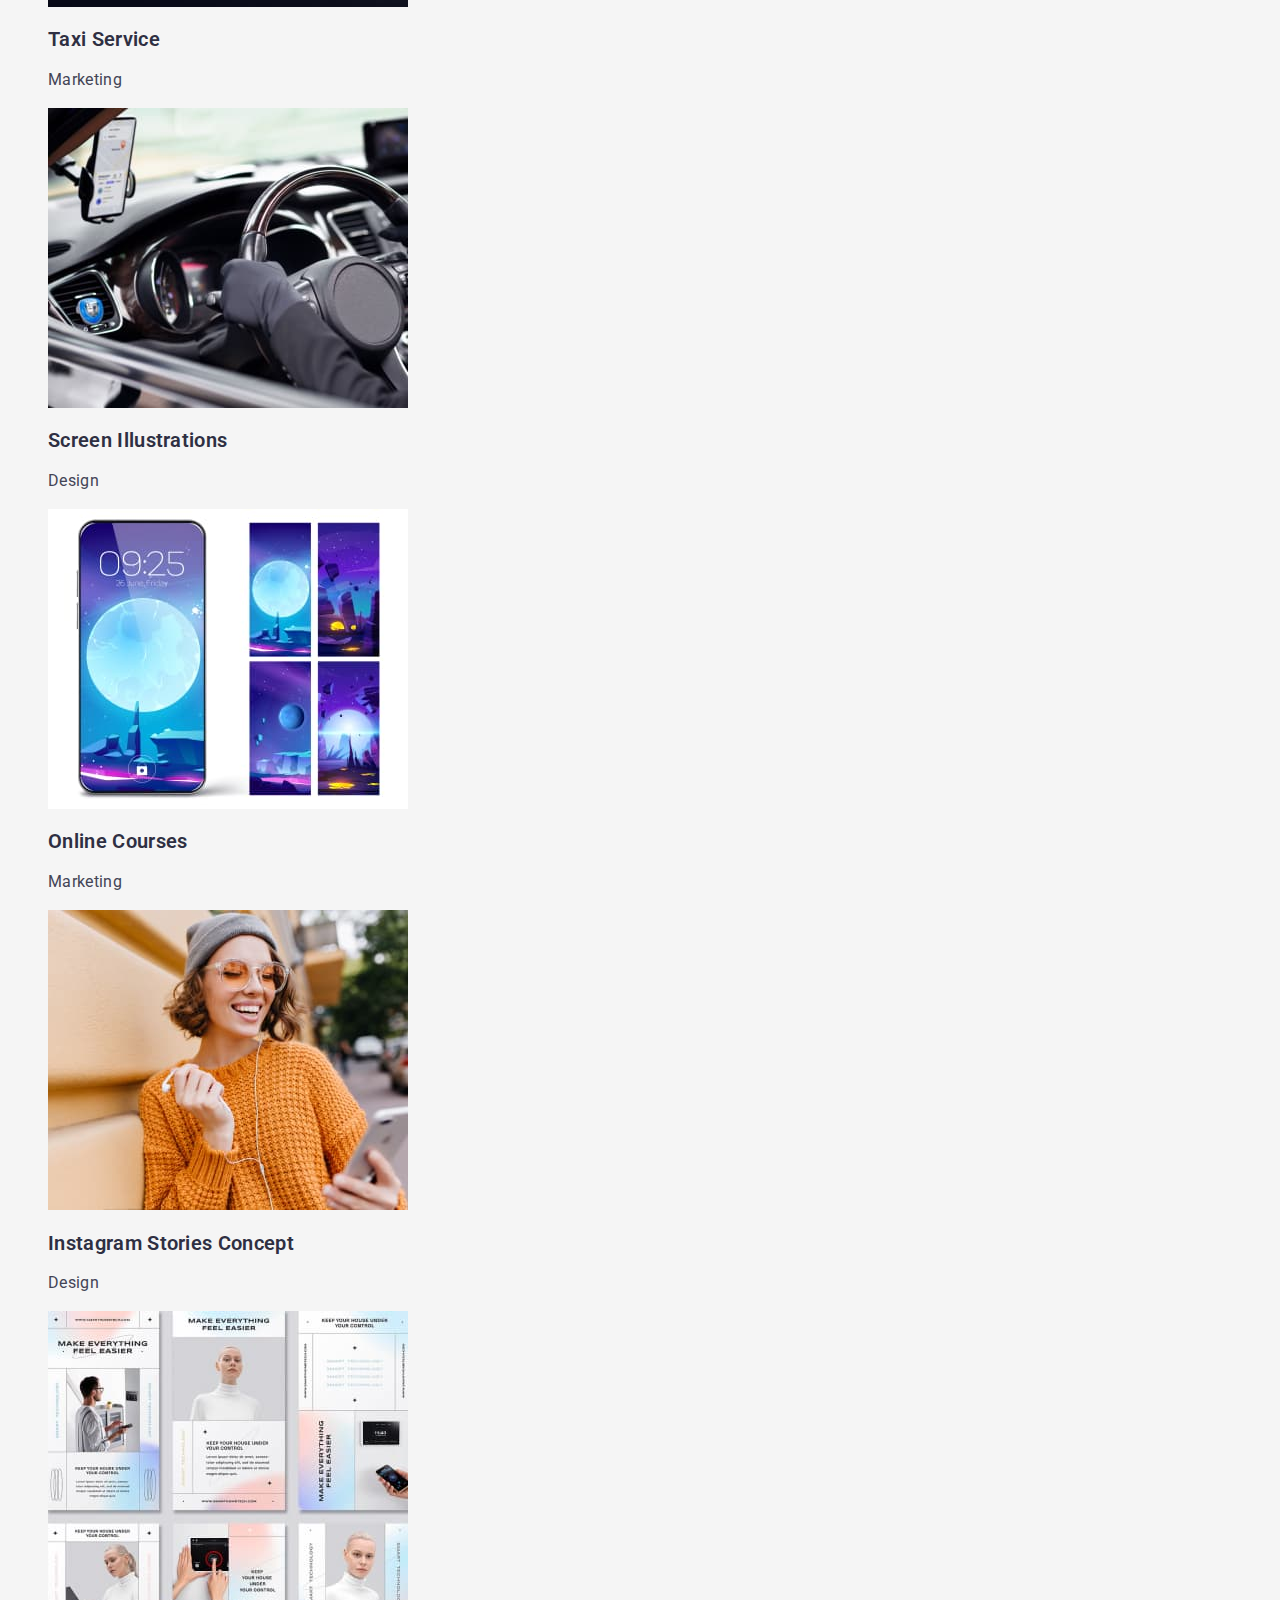
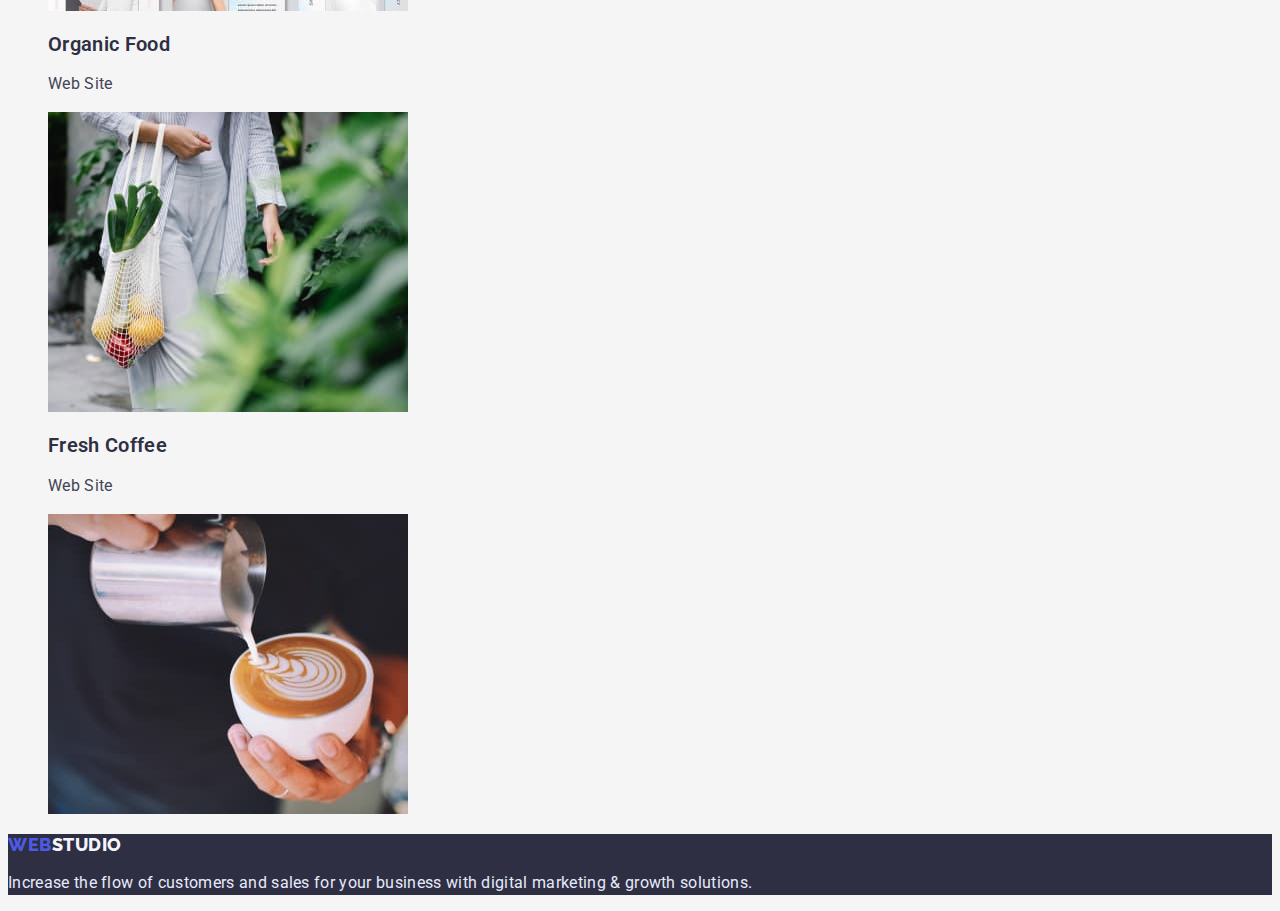
==== commit 8ba3bc0e: "Corected code" ====
--- a/portfolio.html
+++ b/portfolio.html
@@ -5,13 +5,13 @@
     <meta http-equiv="X-UA-Compatible" content="IE=edge" />
     <meta name="viewport" content="width=device-width, initial-scale=1.0" />
     <title>WEBSTUDIO</title>
-    <link rel="stylesheet" href="./css/styles.css" />
     <link rel="preconnect" href="https://fonts.googleapis.com" />
     <link rel="preconnect" href="https://fonts.gstatic.com" crossorigin />
     <link
       href="https://fonts.googleapis.com/css2?family=Raleway:wght@700&family=Roboto:wght@400;500;700;900&display=swap"
       rel="stylesheet"
     />
+    <link rel="stylesheet" href="./css/styles.css" />
   </head>
 
   <body>
@@ -34,13 +34,11 @@
     </header>
 
     <main>
-      <!-- "<h1>Portfolio</h1>" we hiden in CSS -->
       <h1 class="hiden-text">Portfolio</h1>
 
       <!-- create sections of filters buttons -->
       <section>
-        <!-- "<h2>List of filters</h2>" we will hide in CSS -->
-        <h2>List of filters</h2>
+        <h2 class="hiden-text">List of filters</h2>
         <ul class="list">
           <li><button type="button" class="button-filters">All</button></li>
           <li><button type="button" class="button-filters">Web Site</button></li>
@@ -52,94 +50,98 @@
 
       <!-- create section of examples-->
       <section>
-        <!-- "<h2>Examples of work</h2>" we will hide in CSS -->
-        <h2>Examples of work</h2>
+        <h2 class="hiden-text">Examples of work</h2>
         <ul class="list">
           <li>
-            <h2>Banking App Interface Concept</h2>
+            <h2 class="list-title">Banking App Interface Concept</h2>
             <p>App</p>
             <img
-              src="./images/portfolio/banking_app_interface_concept.jpg"
+              src="./images/portfolio/banking-app-interface-concept.jpg"
+              alt="Banking App Interface Concept"
+              width="360"
+              height="300"
+            />
+            <!-- style="display: block" -->
+          </li>
+          <li>
+            <h2 class="list-title">Cashless Payment</h2>
+            <p class="list-text">Marketing</p>
+            <p class="text-behind">
+              14 Stylish and User-Friendly App Design Concepts · Task Manager App · Calorie Tracker
+              App · Exotic Fruit Ecommerce App · Cloud Storage App
+            </p>
+            <img
+              src="./images/portfolio/banking-app-interface-concept.jpg"
               alt="Banking App Interface Concept"
               width="360"
               height="300"
             />
           </li>
           <li>
-            <h2>Cashless Payment</h2>
-            <p>Marketing</p>
+            <h2 class="list-title">Meditaion App</h2>
+            <p class="list-text">App</p>
             <img
-              src="./images/portfolio/cashless_payment.jpg"
-              alt="Cashless Payment"
-              width="360"
-              height="300"
-            />
-          </li>
-          <li>
-            <h2>Meditaion App</h2>
-            <p>App</p>
-            <img
-              src="./images/portfolio/meditaion_app.jpg"
+              src="./images/portfolio/meditaion-app.jpg"
               alt="Meditaion App"
               width="360"
               height="300"
             />
           </li>
           <li>
-            <h2>Taxi Service</h2>
-            <p>Marketing</p>
+            <h2 class="list-title">Taxi Service</h2>
+            <p class="list-text">Marketing</p>
             <img
-              src="./images/portfolio/taxi_service.jpg"
+              src="./images/portfolio/taxi-service.jpg"
               alt="Taxi Service"
               width="360"
               height="300"
             />
           </li>
           <li>
-            <h2>Screen Illustrations</h2>
-            <p>Design</p>
+            <h2 class="list-title">Screen Illustrations</h2>
+            <p class="list-text">Design</p>
             <img
-              src="./images/portfolio/screen_illustrations.jpg"
+              src="./images/portfolio/screen-illustrations.jpg"
               alt="Screen Illustrations"
               width="360"
               height="300"
             />
           </li>
           <li>
-            <h2>Online Courses</h2>
-            <p>Marketing</p>
+            <h2 class="list-title">Online Courses</h2>
+            <p class="list-text">Marketing</p>
             <img
-              src="./images/portfolio/online_courses.jpg"
+              src="./images/portfolio/online-courses.jpg"
               alt="Online Courses"
               width="360"
               height="300"
             />
           </li>
           <li>
-            <h2>Instagram Stories Concept</h2>
-            <p>Design</p>
+            <h2 class="list-title">Instagram Stories Concept</h2>
+            <p class="list-text">Design</p>
             <img
-              src="./images/portfolio/instagram_stories_concept.jpg"
+              src="./images/portfolio/instagram-stories-concept.jpg"
               alt="Instagram Stories Concept"
               width="360"
               height="300"
             />
           </li>
           <li>
-            <h2>Organic Food</h2>
-            <p>Web Site</p>
+            <h2 class="list-title">Organic Food</h2>
+            <p class="list-text">Web Site</p>
             <img
-              src="./images/portfolio/organic_food.jpg"
+              src="./images/portfolio/organic-food.jpg"
               alt="Organic Food"
               width="360"
               height="300"
             />
           </li>
           <li>
-            <h2>Fresh Coffee</h2>
-            <p>Web Site</p>
+            <h2 class="list-title">Fresh Coffee</h2>
+            <p class="list-text">Web Site</p>
             <img
-              src="./images/portfolio/fresh_coffee.jpg"
+              src="./images/portfolio/fresh-coffee.jpg"
               alt="Fresh Coffee"
               width="360"
               height="300"
--- a/css/styles.css
+++ b/css/styles.css
@@ -1,12 +1,3 @@
-/* GLOBAL STYLE */
-body {
-  background-color: #f5f5f5;
-  color: var(--main);
-
-  font-family: 'Roboto', sans-serif;
-  letter-spacing: 0.02em;
-}
-
 /* COLOR PALLETE */
 :root {
   /* CTAs, focused, active status, links */
@@ -30,7 +21,18 @@
   /* light mode backgrounds,light mode Dialogs/alerts */
   --background: #f4f4fd;
 
+  /* hover text for navigation*/
+
   --focus-button: #404bbf;
+}
+
+/* GLOBAL STYLE */
+body {
+  background-color: #f5f5f5;
+  color: var(--main);
+
+  font-family: 'Roboto', sans-serif;
+  letter-spacing: 0.02em;
 }
 
 /* DELETED MARKERS */
@@ -41,6 +43,11 @@
 /* HIDEN TEXT */
 .hiden-text {
   font-size: 0px;
+}
+
+/* ALIGNED TEXT IN SECTION "OUR TEAM" */
+.text-align {
+  text-align: center;
 }
 
 /* LOGOTYPE STYLE */
@@ -70,9 +77,16 @@
 
 /* MAIN NAVIGATION */
 .nav-links {
+  color: inherit;
   font-weight: 600;
   font-size: 16px;
   line-height: 1.5;
+  text-decoration: none;
+}
+
+.nav-links:hover,
+.nav-links:focus {
+  color: var(--body-text);
 }
 
 /* CONTACTS */
@@ -99,7 +113,6 @@
   text-align: center;
 }
 
-/* BUTTONS */
 /* button on the hero */
 .button {
   background-color: var(--primary-brand);
@@ -114,12 +127,12 @@
   cursor: pointer;
 }
 
-.button:hover,
+/* .button:hover,
 .button:focus {
-  background-color: var(--focus-button);
-}
+  background-color: var(--primary-brand);
+} */
 
-/* filters button in the Portfolio  */
+/* FILTERS BUTTON IN THE PORTFOLIO  */
 .button-filters {
   background-color: var(--background);
   color: var(--primary-brand);
@@ -140,7 +153,7 @@
 .section-title {
   font-weight: 600;
   font-size: 36px;
-  line-height: 1.33;
+  line-height: 1.11;
   text-align: center;
   text-transform: capitalize;
 }
@@ -149,20 +162,15 @@
   font-weight: 600;
   font-size: 20px;
   line-height: 1.2;
-  text-decoration: none;
 }
 
 .list-text {
   color: var(--body-text);
 
-  font-size: 16px;
   line-height: 1.5;
 }
 
-.text-align {
-  text-align: center;
-}
-
+/* FON OF SECTION "OUR TEAM" */
 .section-fon {
   background-color: var(--background);
 }
@@ -177,5 +185,12 @@
 
   font-size: 16px;
   line-height: 1.5;
-  text-decoration: none;
 }
+
+/* TEXT BEHIND A PICTURE ON THE PORTFOLIO PAGE */
+.text-behind {
+  color: var(--background);
+
+  font-size: 16px;
+  line-height: 1.5;
+}
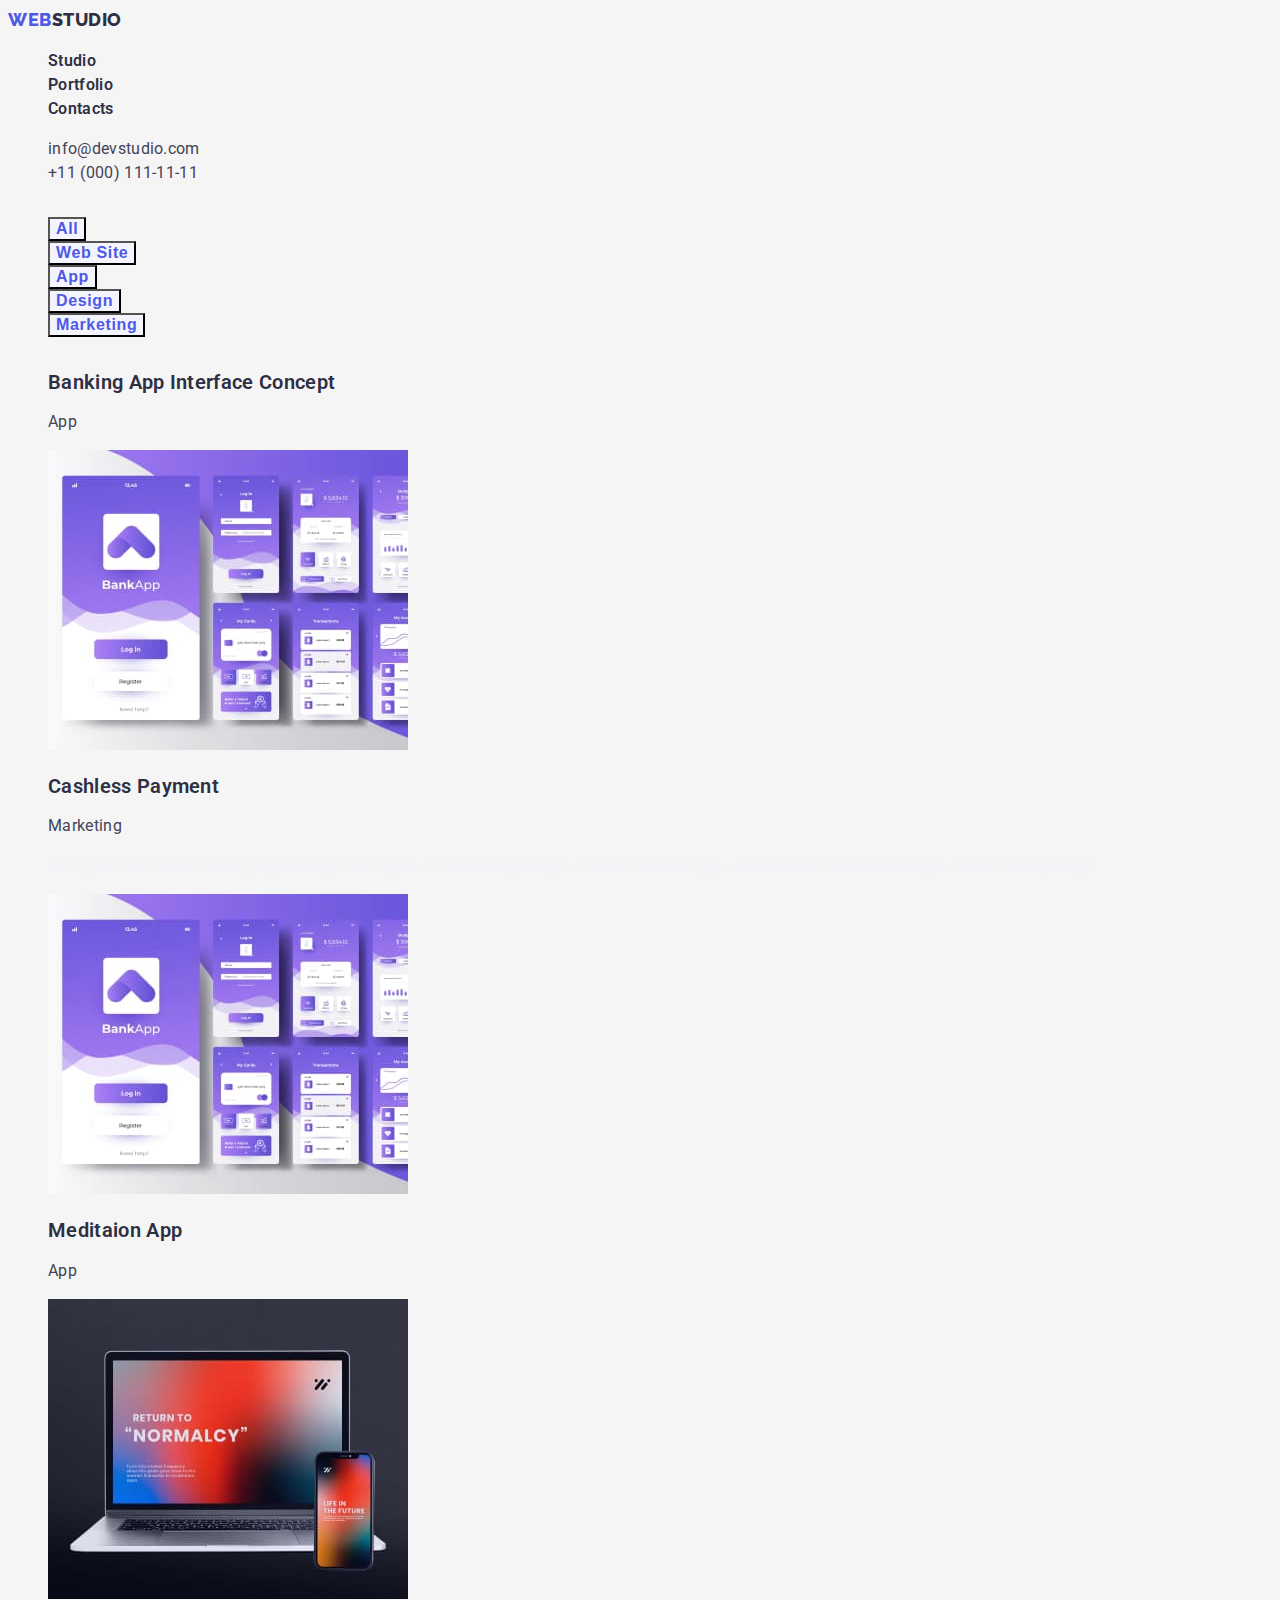
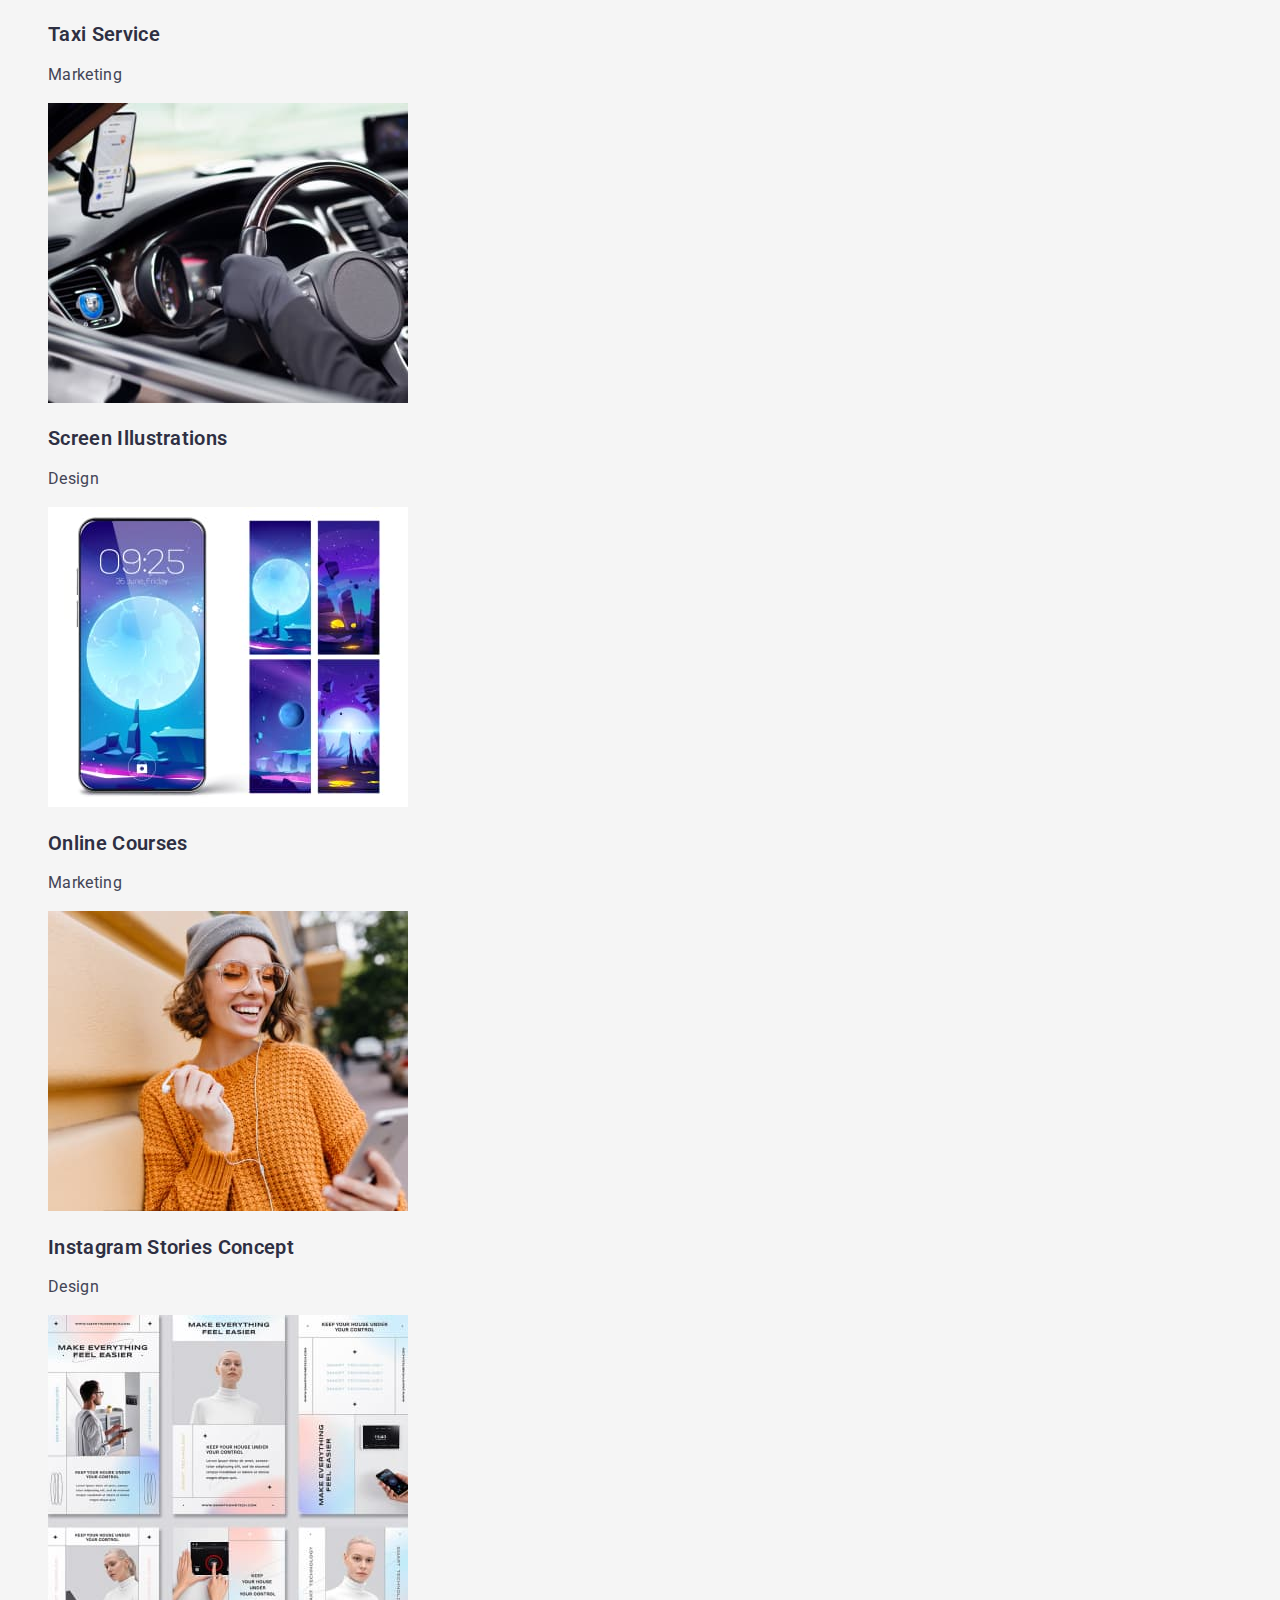
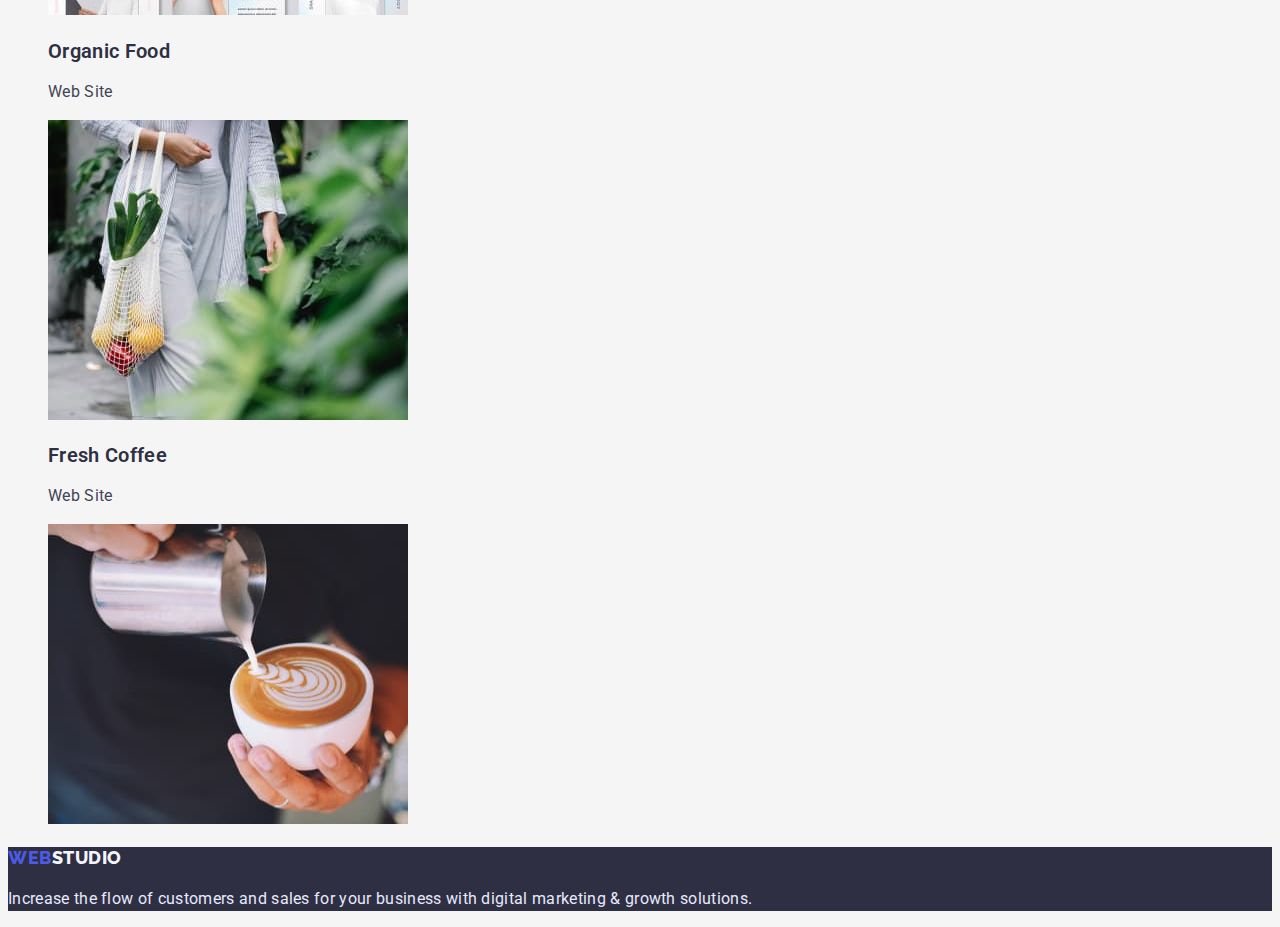
==== commit fc06a48d: "Optimized CSS-cod and corrected html files" ====
--- a/portfolio.html
+++ b/portfolio.html
@@ -18,18 +18,18 @@
     <header>
       <!-- create navigation -->
       <nav>
-        <a href="./index.html" class="logo">WEB<span class="logo-header">STUDIO</span></a>
+        <a class="logo" href="./index.html">WEB<span class="logo-header">STUDIO</span></a>
         <ul class="list">
-          <li><a href="./studio.html" class="nav-links">Studio</a></li>
-          <li><a href="./portfolio.html" class="nav-links">Portfolio</a></li>
-          <li><a href="" class="nav-links">Contacts</a></li>
+          <li><a class="nav-links" href="./studio.html">Studio</a></li>
+          <li><a class="nav-links" href="./portfolio.html">Portfolio</a></li>
+          <li><a class="nav-links" href="">Contacts</a></li>
         </ul>
       </nav>
 
       <!-- create contacts -->
       <ul class="list">
-        <li><a href="mailto:info@devstudio.com" class="contacts">info@devstudio.com</a></li>
-        <li><a href="tel:+110001111111" class="contacts">+11 (000) 111-11-11</a></li>
+        <li><a class="contacts" href="mailto:info@devstudio.com">info@devstudio.com</a></li>
+        <li><a class="contacts" href="tel:+110001111111">+11 (000) 111-11-11</a></li>
       </ul>
     </header>
 
@@ -40,11 +40,11 @@
       <section>
         <h2 class="hiden-text">List of filters</h2>
         <ul class="list">
-          <li><button type="button" class="button-filters">All</button></li>
-          <li><button type="button" class="button-filters">Web Site</button></li>
-          <li><button type="button" class="button-filters">App</button></li>
-          <li><button type="button" class="button-filters">Design</button></li>
-          <li><button type="button" class="button-filters">Marketing</button></li>
+          <li><button class="button-filters" type="button">All</button></li>
+          <li><button class="button-filters" type="button">Web Site</button></li>
+          <li><button class="button-filters" type="button">App</button></li>
+          <li><button class="button-filters" type="button">Design</button></li>
+          <li><button class="button-filters" type="button">Marketing</button></li>
         </ul>
       </section>
 
@@ -53,8 +53,8 @@
         <h2 class="hiden-text">Examples of work</h2>
         <ul class="list">
           <li>
-            <h2 class="list-title">Banking App Interface Concept</h2>
-            <p>App</p>
+            <h2 class="list-items">Banking App Interface Concept</h2>
+            <p class="item-text">App</p>
             <img
               src="./images/portfolio/banking-app-interface-concept.jpg"
               alt="Banking App Interface Concept"
@@ -64,8 +64,8 @@
             <!-- style="display: block" -->
           </li>
           <li>
-            <h2 class="list-title">Cashless Payment</h2>
-            <p class="list-text">Marketing</p>
+            <h2 class="list-items">Cashless Payment</h2>
+            <p class="item-text">Marketing</p>
             <p class="text-behind">
               14 Stylish and User-Friendly App Design Concepts · Task Manager App · Calorie Tracker
               App · Exotic Fruit Ecommerce App · Cloud Storage App
@@ -78,8 +78,8 @@
             />
           </li>
           <li>
-            <h2 class="list-title">Meditaion App</h2>
-            <p class="list-text">App</p>
+            <h2 class="list-items">Meditaion App</h2>
+            <p class="item-text">App</p>
             <img
               src="./images/portfolio/meditaion-app.jpg"
               alt="Meditaion App"
@@ -88,8 +88,8 @@
             />
           </li>
           <li>
-            <h2 class="list-title">Taxi Service</h2>
-            <p class="list-text">Marketing</p>
+            <h2 class="list-items">Taxi Service</h2>
+            <p class="item-text">Marketing</p>
             <img
               src="./images/portfolio/taxi-service.jpg"
               alt="Taxi Service"
@@ -98,8 +98,8 @@
             />
           </li>
           <li>
-            <h2 class="list-title">Screen Illustrations</h2>
-            <p class="list-text">Design</p>
+            <h2 class="list-items">Screen Illustrations</h2>
+            <p class="item-text">Design</p>
             <img
               src="./images/portfolio/screen-illustrations.jpg"
               alt="Screen Illustrations"
@@ -108,8 +108,8 @@
             />
           </li>
           <li>
-            <h2 class="list-title">Online Courses</h2>
-            <p class="list-text">Marketing</p>
+            <h2 class="list-items">Online Courses</h2>
+            <p class="item-text">Marketing</p>
             <img
               src="./images/portfolio/online-courses.jpg"
               alt="Online Courses"
@@ -118,8 +118,8 @@
             />
           </li>
           <li>
-            <h2 class="list-title">Instagram Stories Concept</h2>
-            <p class="list-text">Design</p>
+            <h2 class="list-items">Instagram Stories Concept</h2>
+            <p class="item-text">Design</p>
             <img
               src="./images/portfolio/instagram-stories-concept.jpg"
               alt="Instagram Stories Concept"
@@ -128,8 +128,8 @@
             />
           </li>
           <li>
-            <h2 class="list-title">Organic Food</h2>
-            <p class="list-text">Web Site</p>
+            <h2 class="list-items">Organic Food</h2>
+            <p class="item-text">Web Site</p>
             <img
               src="./images/portfolio/organic-food.jpg"
               alt="Organic Food"
@@ -138,8 +138,8 @@
             />
           </li>
           <li>
-            <h2 class="list-title">Fresh Coffee</h2>
-            <p class="list-text">Web Site</p>
+            <h2 class="list-items">Fresh Coffee</h2>
+            <p class="item-text">Web Site</p>
             <img
               src="./images/portfolio/fresh-coffee.jpg"
               alt="Fresh Coffee"
@@ -152,7 +152,7 @@
     </main>
 
     <footer class="footer">
-      <a href="./index.html" class="logo line-height">WEB<span class="logo-footer">STUDIO</span></a>
+      <a class="logo line-height" href="./index.html">WEB<span class="logo-footer">STUDIO</span></a>
       <p class="text-footer">
         Increase the flow of customers and sales for your business with digital marketing & growth
         solutions.
--- a/css/styles.css
+++ b/css/styles.css
@@ -22,7 +22,6 @@
   --background: #f4f4fd;
 
   /* hover text for navigation*/
-
   --focus-button: #404bbf;
 }
 
@@ -32,6 +31,8 @@
   color: var(--main);
 
   font-family: 'Roboto', sans-serif;
+
+  line-height: 1.5;
   letter-spacing: 0.02em;
 }
 
@@ -50,7 +51,7 @@
   text-align: center;
 }
 
-/* LOGOTYPE STYLE */
+/* LOGO STYLE */
 .logo {
   color: var(--primary-brand);
   font-family: 'Raleway', sans-serif;
@@ -79,8 +80,6 @@
 .nav-links {
   color: inherit;
   font-weight: 600;
-  font-size: 16px;
-  line-height: 1.5;
   text-decoration: none;
 }
 
@@ -93,7 +92,6 @@
 .contacts {
   color: var(--body-text);
 
-  font-size: 16px;
   text-decoration: none;
 }
 
@@ -139,7 +137,6 @@
 
   font-weight: 600;
   font-size: 16px;
-  line-height: 1.5;
   letter-spacing: 0.04em;
 }
 
@@ -158,16 +155,14 @@
   text-transform: capitalize;
 }
 
-.list-title {
+.list-items {
   font-weight: 600;
   font-size: 20px;
   line-height: 1.2;
 }
 
-.list-text {
+.item-text {
   color: var(--body-text);
-
-  line-height: 1.5;
 }
 
 /* FON OF SECTION "OUR TEAM" */
@@ -182,15 +177,9 @@
 
 .text-footer {
   color: var(--accent);
-
-  font-size: 16px;
-  line-height: 1.5;
 }
 
 /* TEXT BEHIND A PICTURE ON THE PORTFOLIO PAGE */
 .text-behind {
   color: var(--background);
-
-  font-size: 16px;
-  line-height: 1.5;
 }
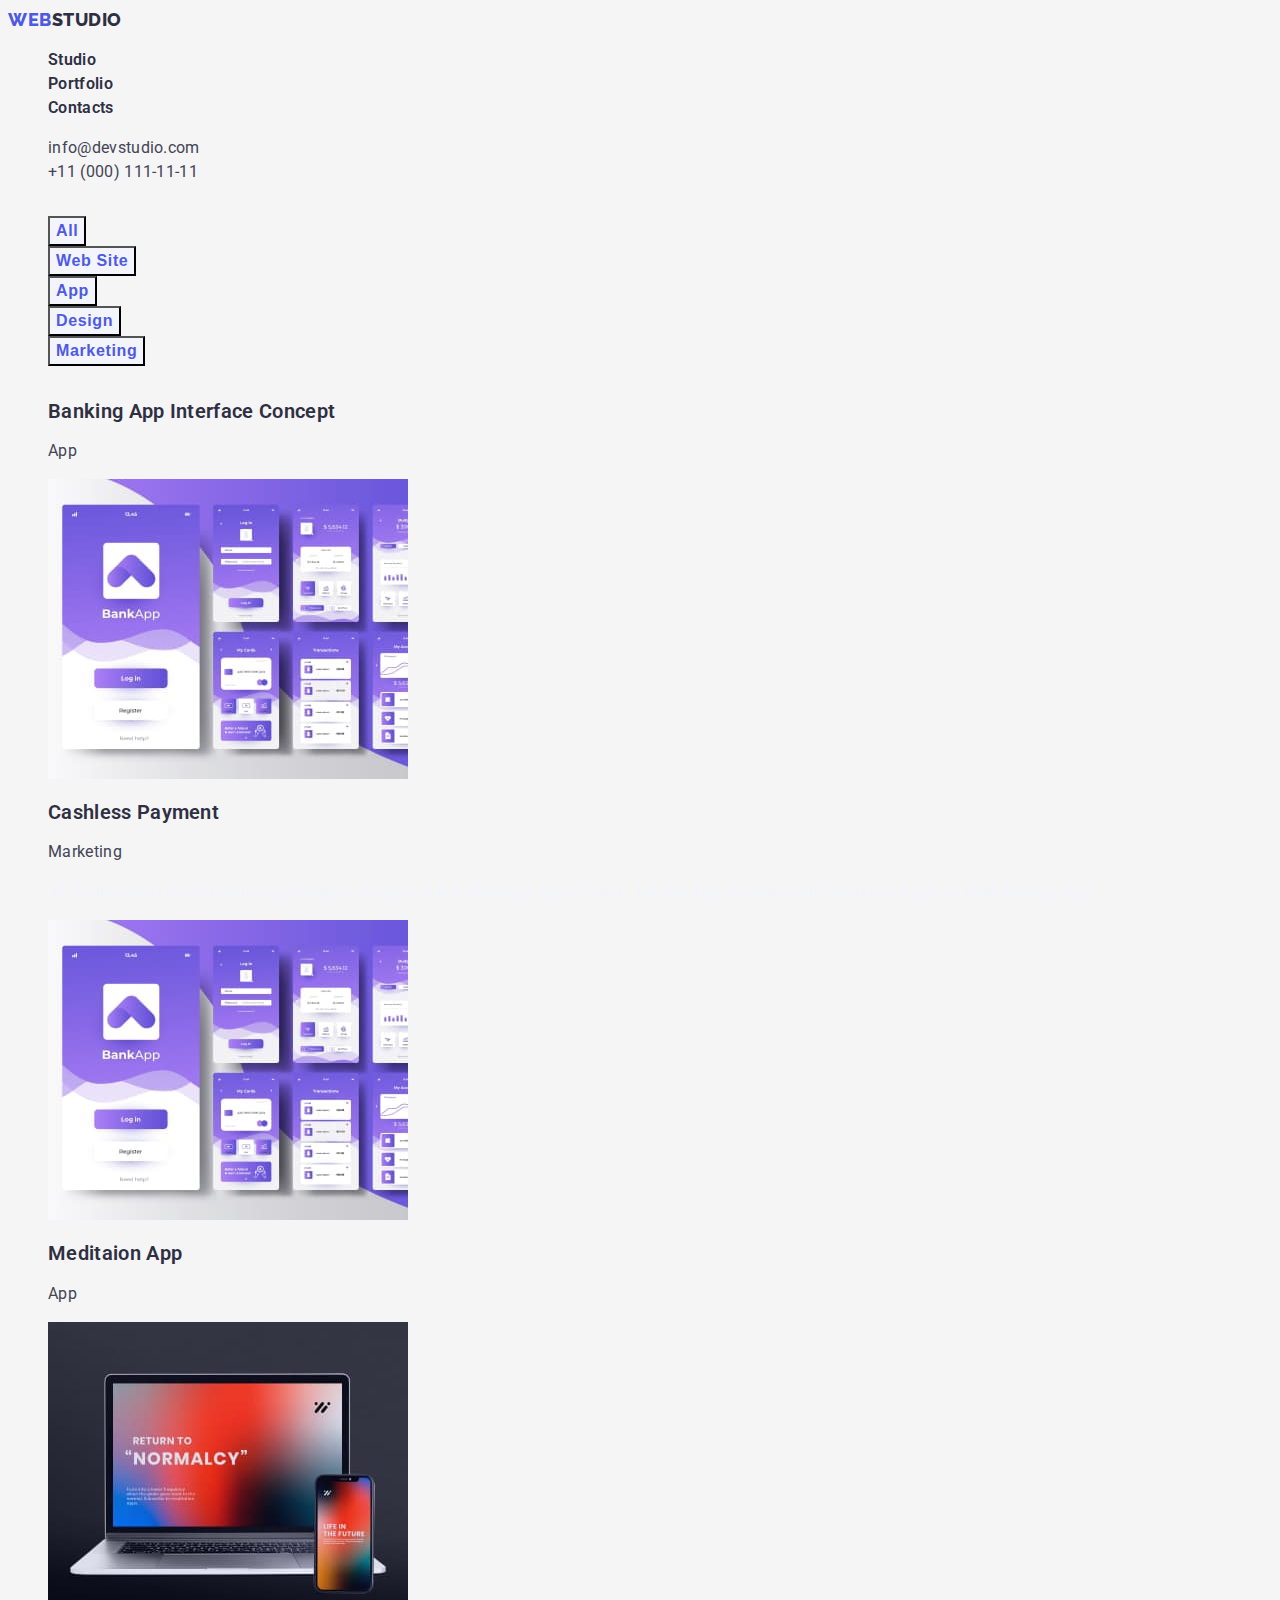
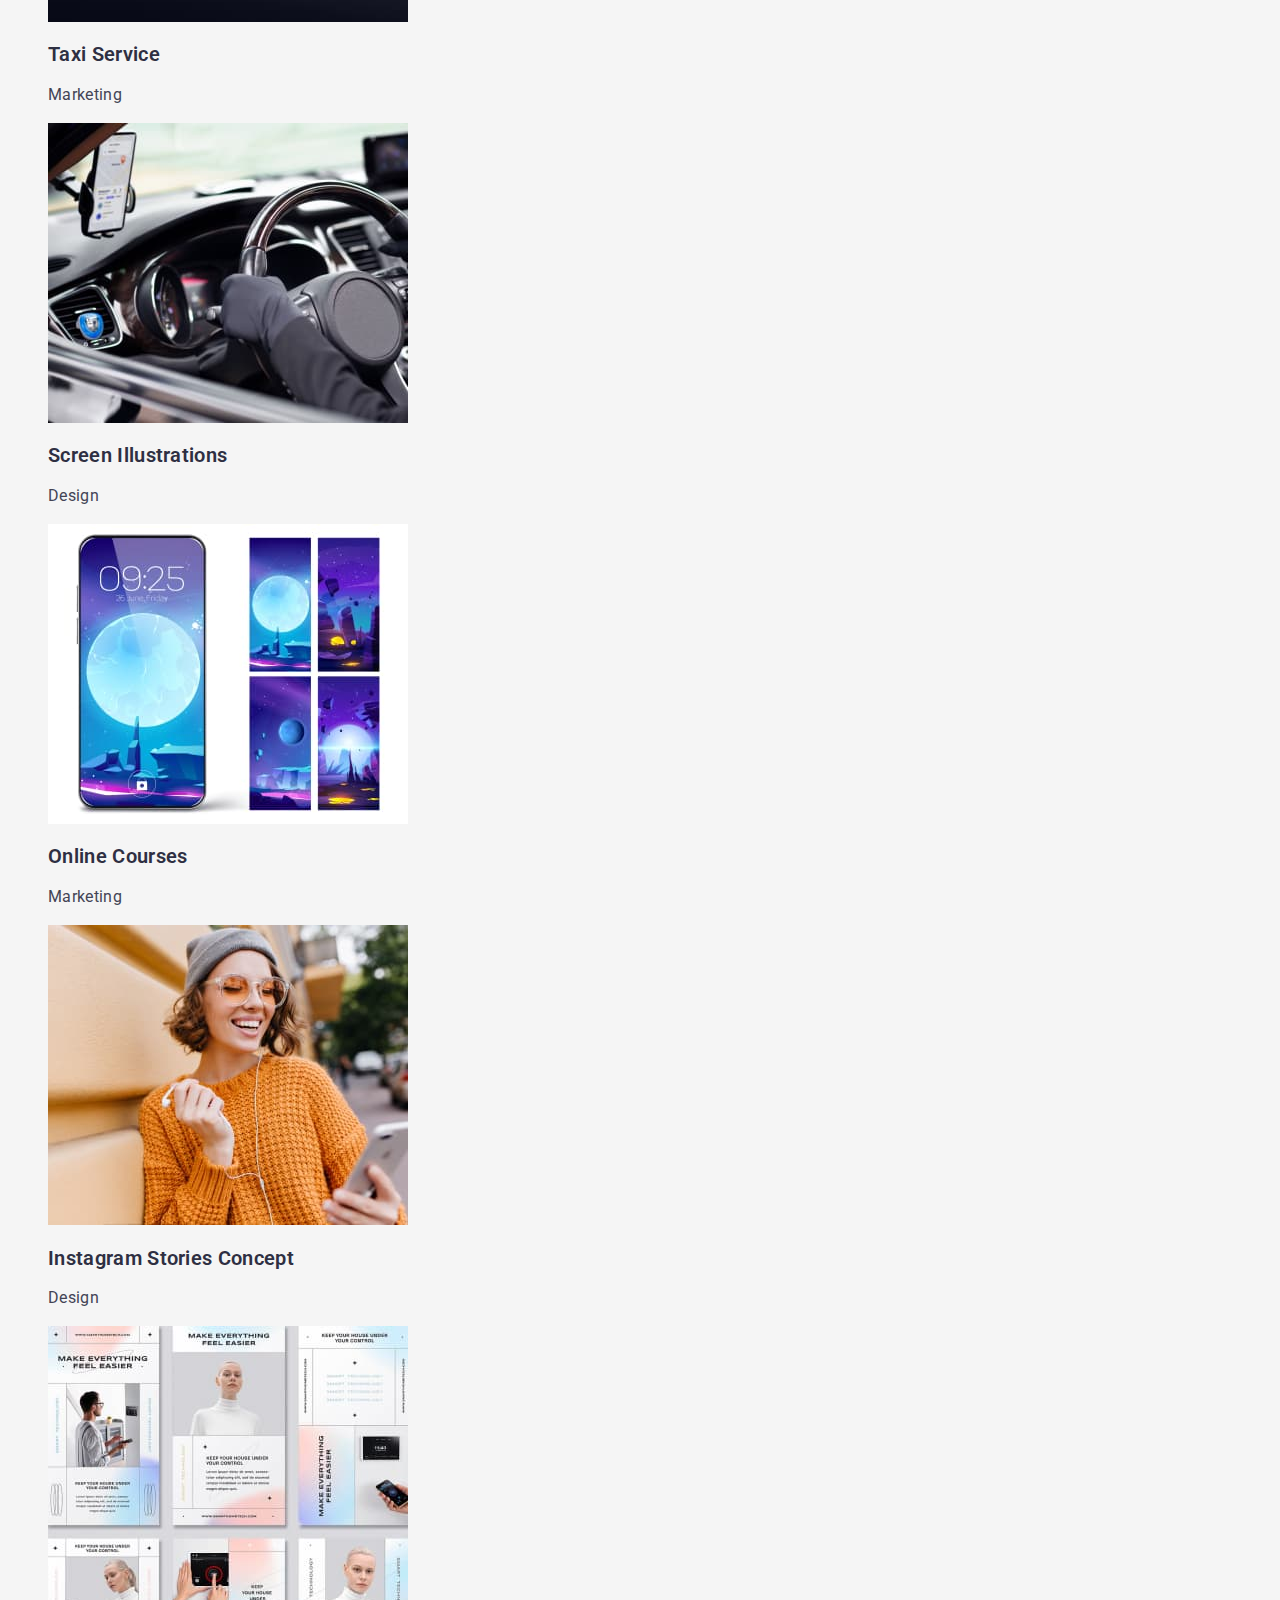
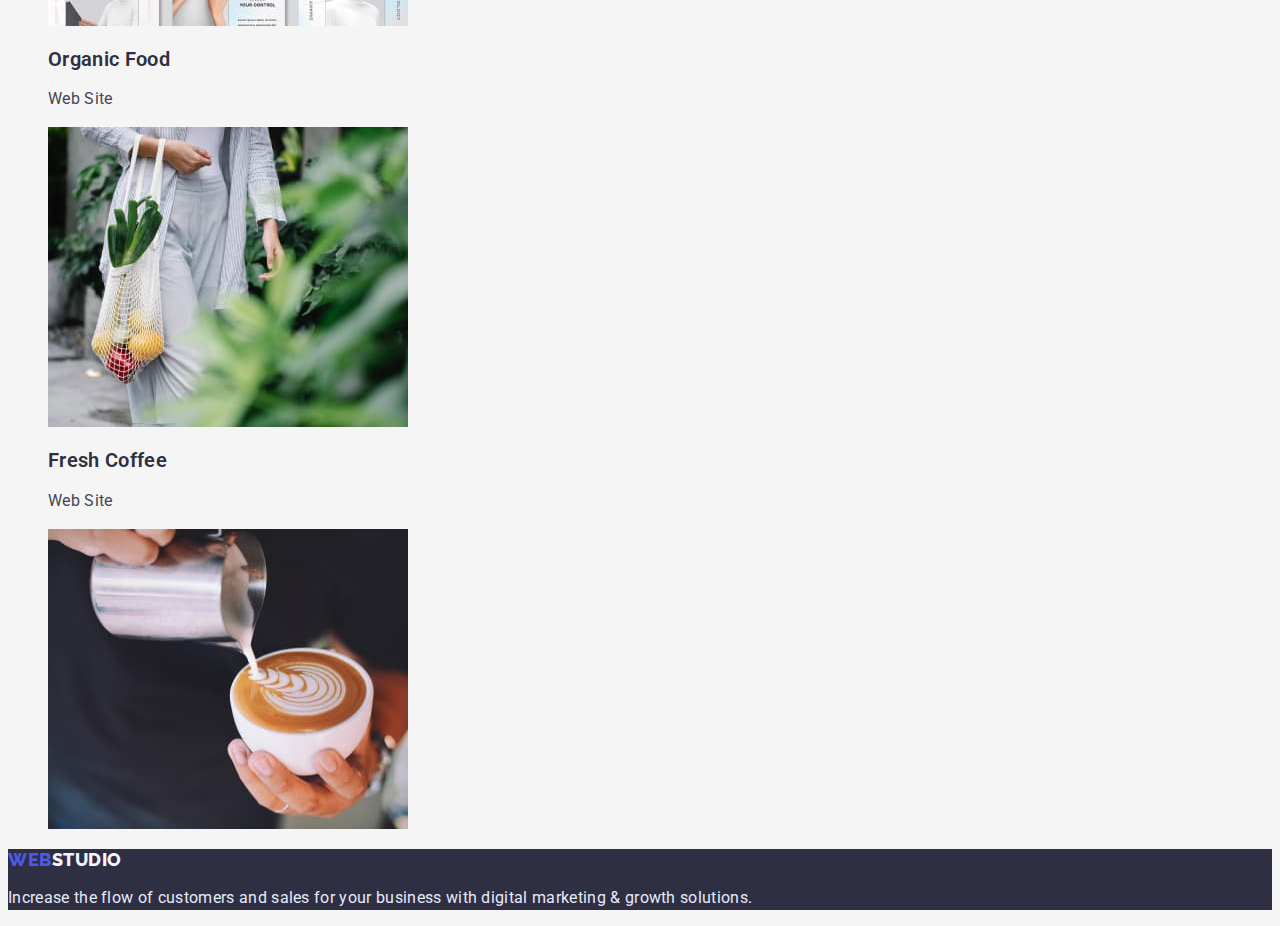
==== commit 1a7abfd6: "Corected cod" ====
--- a/portfolio.html
+++ b/portfolio.html
@@ -20,7 +20,7 @@
       <nav>
         <a class="logo" href="./index.html">WEB<span class="logo-header">STUDIO</span></a>
         <ul class="list">
-          <li><a class="nav-links" href="./studio.html">Studio</a></li>
+          <li><a class="nav-links" href="./index.html">Studio</a></li>
           <li><a class="nav-links" href="./portfolio.html">Portfolio</a></li>
           <li><a class="nav-links" href="">Contacts</a></li>
         </ul>
@@ -36,8 +36,8 @@
     <main>
       <h1 class="hiden-text">Portfolio</h1>
 
-      <!-- create sections of filters buttons -->
       <section>
+        <!-- create list of filters buttons -->
         <h2 class="hiden-text">List of filters</h2>
         <ul class="list">
           <li><button class="button-filters" type="button">All</button></li>
@@ -46,10 +46,8 @@
           <li><button class="button-filters" type="button">Design</button></li>
           <li><button class="button-filters" type="button">Marketing</button></li>
         </ul>
-      </section>
 
-      <!-- create section of examples-->
-      <section>
+        <!-- create list of examples-->
         <h2 class="hiden-text">Examples of work</h2>
         <ul class="list">
           <li>
--- a/css/styles.css
+++ b/css/styles.css
@@ -32,7 +32,6 @@
 
   font-family: 'Roboto', sans-serif;
 
-  line-height: 1.5;
   letter-spacing: 0.02em;
 }
 
@@ -80,6 +79,7 @@
 .nav-links {
   color: inherit;
   font-weight: 600;
+  line-height: 1.5;
   text-decoration: none;
 }
 
@@ -92,6 +92,7 @@
 .contacts {
   color: var(--body-text);
 
+  line-height: 1.5;
   text-decoration: none;
 }
 
@@ -137,6 +138,7 @@
 
   font-weight: 600;
   font-size: 16px;
+  line-height: 1.5;
   letter-spacing: 0.04em;
 }
 
@@ -163,6 +165,8 @@
 
 .item-text {
   color: var(--body-text);
+
+  line-height: 1.5;
 }
 
 /* FON OF SECTION "OUR TEAM" */
@@ -177,9 +181,13 @@
 
 .text-footer {
   color: var(--accent);
+
+  line-height: 1.5;
 }
 
 /* TEXT BEHIND A PICTURE ON THE PORTFOLIO PAGE */
 .text-behind {
   color: var(--background);
+
+  line-height: 1.5;
 }
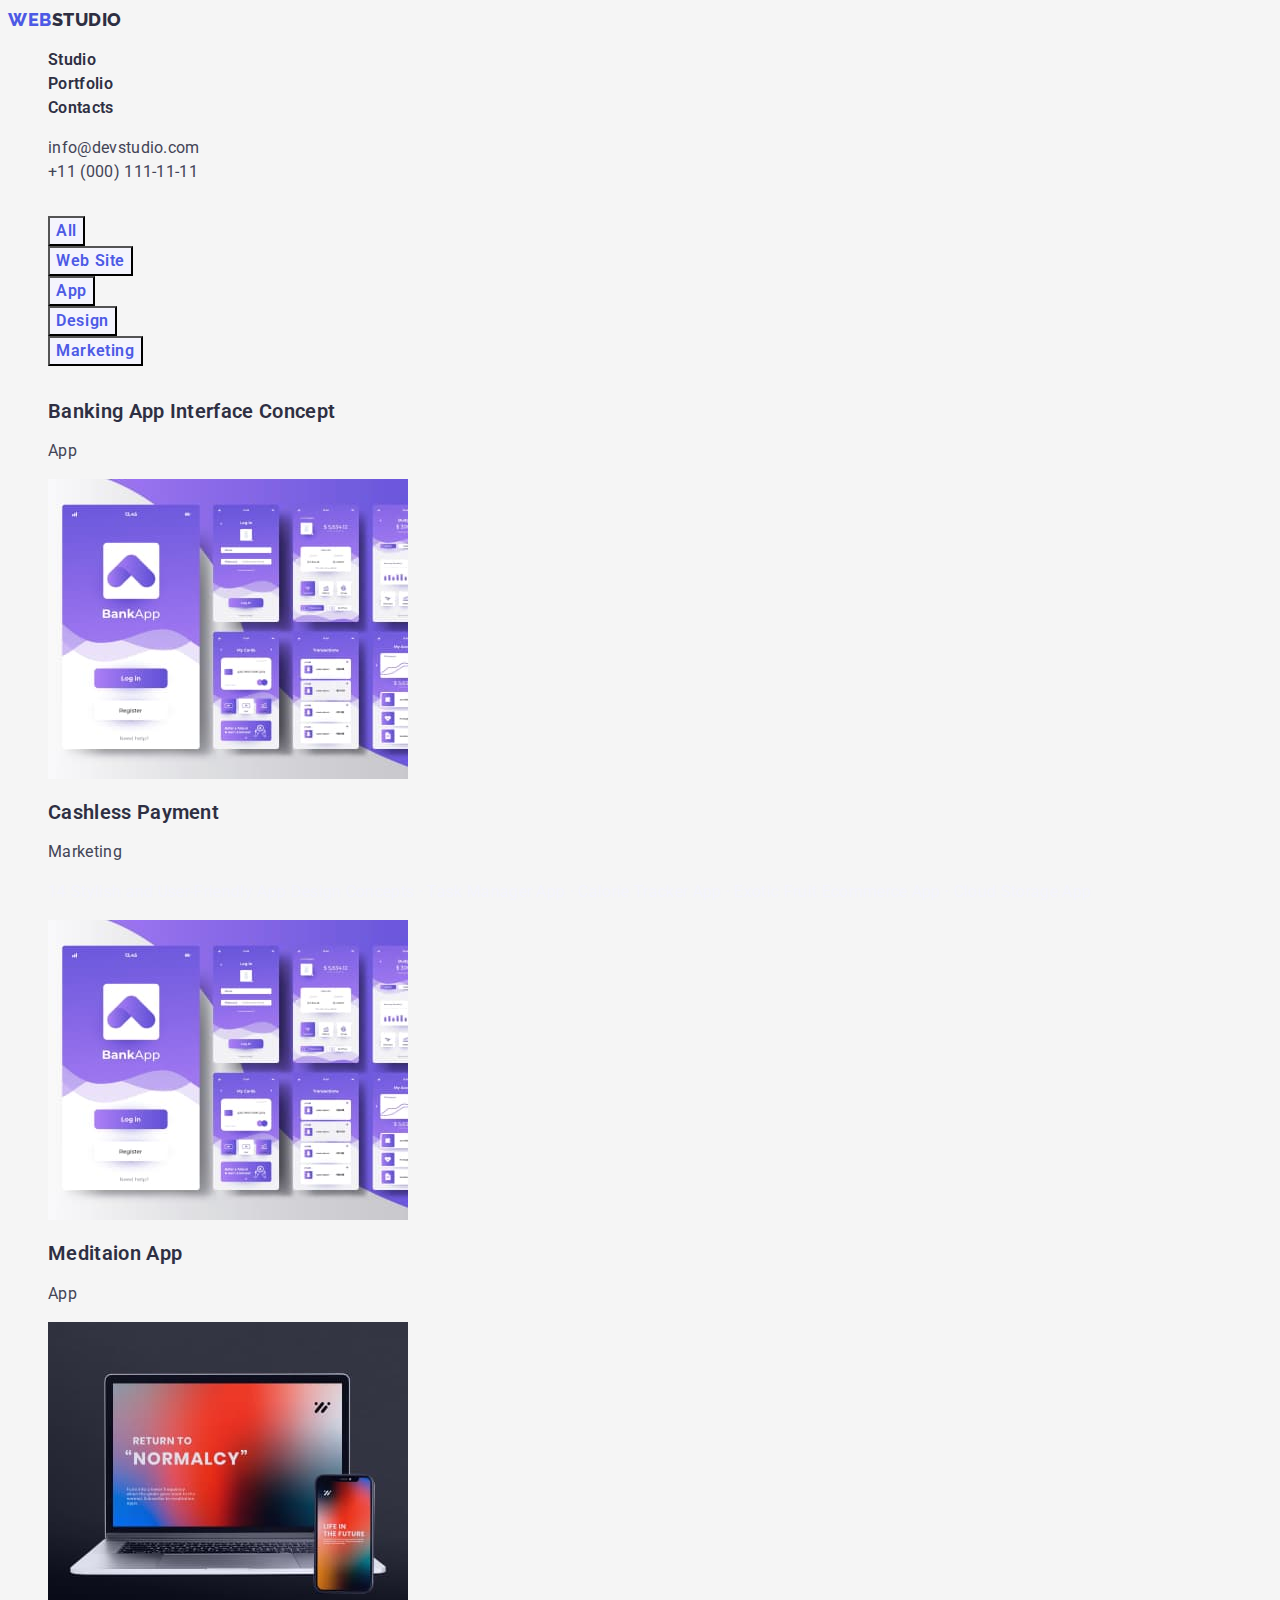
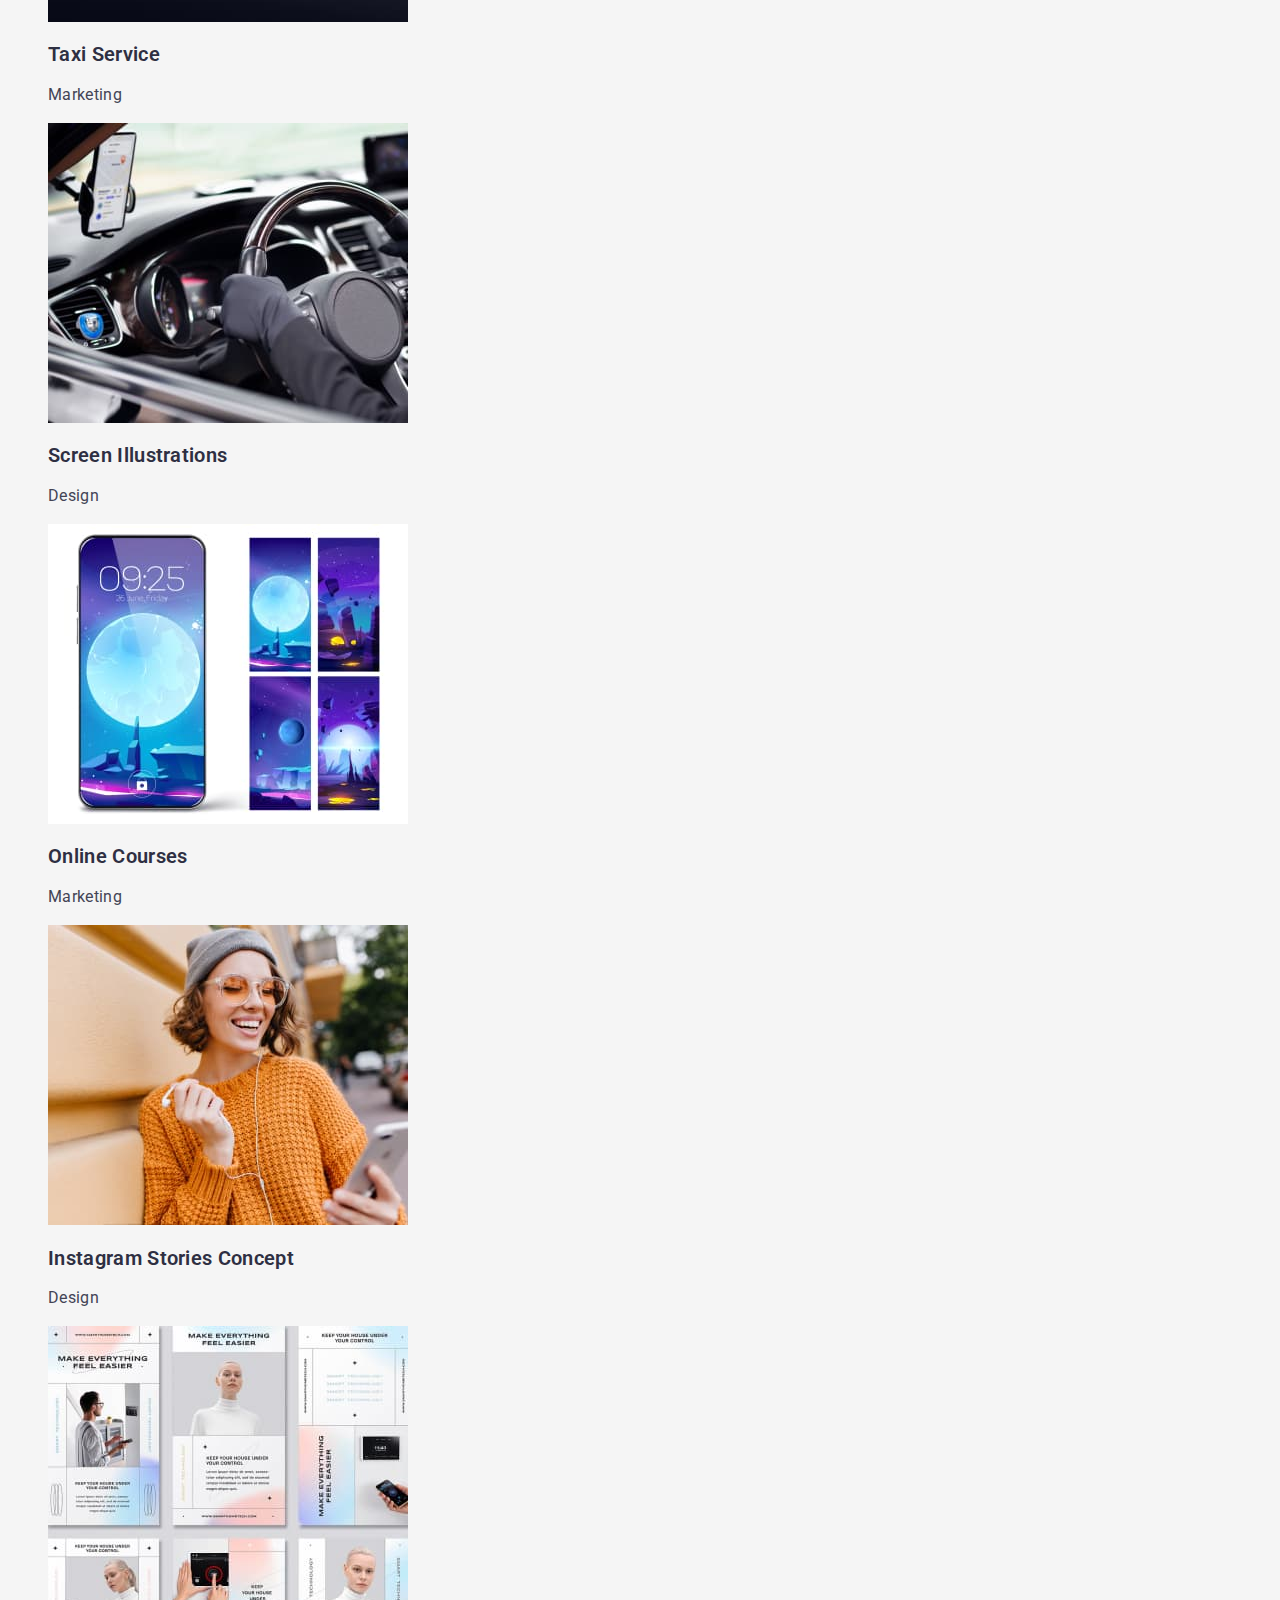
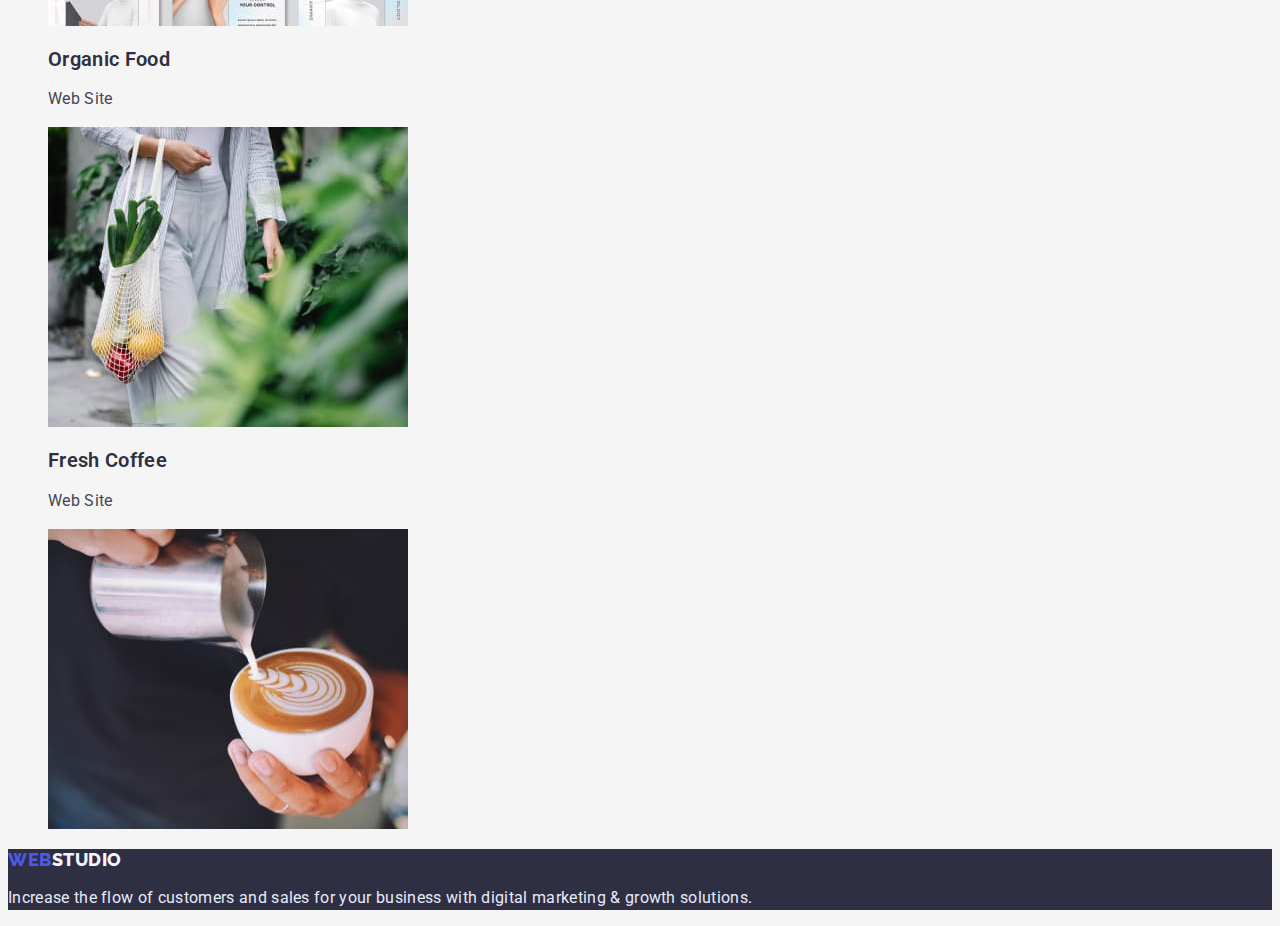
==== commit e22784d8: "new realise" ====
--- a/portfolio.html
+++ b/portfolio.html
@@ -8,51 +8,53 @@
     <link rel="preconnect" href="https://fonts.googleapis.com" />
     <link rel="preconnect" href="https://fonts.gstatic.com" crossorigin />
     <link
-      href="https://fonts.googleapis.com/css2?family=Raleway:wght@700&family=Roboto:wght@400;500;700;900&display=swap"
+      href="https://fonts.googleapis.com/css2?family=Raleway:wght@800&family=Roboto:wght@400;500;700;900&display=swap"
       rel="stylesheet"
     />
     <link rel="stylesheet" href="./css/styles.css" />
   </head>
 
   <body>
-    <header>
-      <!-- create navigation -->
-      <nav>
-        <a class="logo" href="./index.html">WEB<span class="logo-header">STUDIO</span></a>
-        <ul class="list">
-          <li><a class="nav-links" href="./index.html">Studio</a></li>
-          <li><a class="nav-links" href="./portfolio.html">Portfolio</a></li>
-          <li><a class="nav-links" href="">Contacts</a></li>
+    <header class="header">
+      <!-- navigation -->
+      <nav class="header-nav">
+        <a class="logo link" href="./index.html">WEB<span class="header-logo">STUDIO</span></a>
+        <ul class="header-list list">
+          <li><a class="header-link link" href="./index.html">Studio</a></li>
+          <li><a class="header-link link" href="./portfolio.html">Portfolio</a></li>
+          <li><a class="header-link link" href="">Contacts</a></li>
         </ul>
       </nav>
 
-      <!-- create contacts -->
-      <ul class="list">
-        <li><a class="contacts" href="mailto:info@devstudio.com">info@devstudio.com</a></li>
-        <li><a class="contacts" href="tel:+110001111111">+11 (000) 111-11-11</a></li>
+      <!-- contacts -->
+      <ul class="header-contacts list">
+        <li>
+          <a class="header-contact link" href="mailto:info@devstudio.com">info@devstudio.com</a>
+        </li>
+        <li><a class="header-contact link" href="tel:+110001111111">+11 (000) 111-11-11</a></li>
       </ul>
     </header>
 
     <main>
-      <h1 class="hiden-text">Portfolio</h1>
+      <h1 class="hiden">Portfolio</h1>
 
       <section>
-        <!-- create list of filters buttons -->
-        <h2 class="hiden-text">List of filters</h2>
-        <ul class="list">
-          <li><button class="button-filters" type="button">All</button></li>
-          <li><button class="button-filters" type="button">Web Site</button></li>
-          <li><button class="button-filters" type="button">App</button></li>
-          <li><button class="button-filters" type="button">Design</button></li>
-          <li><button class="button-filters" type="button">Marketing</button></li>
+        <!-- list of filter buttons -->
+        <h2 class="hiden">List of filters</h2>
+        <ul class="filter-list list">
+          <li><button class="filter-btn" type="button">All</button></li>
+          <li><button class="filter-btn" type="button">Web Site</button></li>
+          <li><button class="filter-btn" type="button">App</button></li>
+          <li><button class="filter-btn" type="button">Design</button></li>
+          <li><button class="filter-btn" type="button">Marketing</button></li>
         </ul>
 
-        <!-- create list of examples-->
-        <h2 class="hiden-text">Examples of work</h2>
-        <ul class="list">
+        <!-- list of examples-->
+        <h2 class="hiden">Examples of work</h2>
+        <ul class="examples-list list">
           <li>
-            <h2 class="list-items">Banking App Interface Concept</h2>
-            <p class="item-text">App</p>
+            <h2 class="examples-item item-title">Banking App Interface Concept</h2>
+            <p class="examples-text text">App</p>
             <img
               src="./images/portfolio/banking-app-interface-concept.jpg"
               alt="Banking App Interface Concept"
@@ -62,9 +64,9 @@
             <!-- style="display: block" -->
           </li>
           <li>
-            <h2 class="list-items">Cashless Payment</h2>
-            <p class="item-text">Marketing</p>
-            <p class="text-behind">
+            <h2 class="examples-item item-title">Cashless Payment</h2>
+            <p class="examples-text text">Marketing</p>
+            <p class="examples-text-behind">
               14 Stylish and User-Friendly App Design Concepts · Task Manager App · Calorie Tracker
               App · Exotic Fruit Ecommerce App · Cloud Storage App
             </p>
@@ -76,8 +78,8 @@
             />
           </li>
           <li>
-            <h2 class="list-items">Meditaion App</h2>
-            <p class="item-text">App</p>
+            <h2 class="examples-item item-title">Meditaion App</h2>
+            <p class="examples-text text">App</p>
             <img
               src="./images/portfolio/meditaion-app.jpg"
               alt="Meditaion App"
@@ -86,8 +88,8 @@
             />
           </li>
           <li>
-            <h2 class="list-items">Taxi Service</h2>
-            <p class="item-text">Marketing</p>
+            <h2 class="examples-item item-title">Taxi Service</h2>
+            <p class="examples-text text">Marketing</p>
             <img
               src="./images/portfolio/taxi-service.jpg"
               alt="Taxi Service"
@@ -96,8 +98,8 @@
             />
           </li>
           <li>
-            <h2 class="list-items">Screen Illustrations</h2>
-            <p class="item-text">Design</p>
+            <h2 class="examples-item item-title">Screen Illustrations</h2>
+            <p class="examples-text text">Design</p>
             <img
               src="./images/portfolio/screen-illustrations.jpg"
               alt="Screen Illustrations"
@@ -106,8 +108,8 @@
             />
           </li>
           <li>
-            <h2 class="list-items">Online Courses</h2>
-            <p class="item-text">Marketing</p>
+            <h2 class="examples-item item-title">Online Courses</h2>
+            <p class="examples-text text">Marketing</p>
             <img
               src="./images/portfolio/online-courses.jpg"
               alt="Online Courses"
@@ -116,8 +118,8 @@
             />
           </li>
           <li>
-            <h2 class="list-items">Instagram Stories Concept</h2>
-            <p class="item-text">Design</p>
+            <h2 class="examples-item item-title">Instagram Stories Concept</h2>
+            <p class="examples-text text">Design</p>
             <img
               src="./images/portfolio/instagram-stories-concept.jpg"
               alt="Instagram Stories Concept"
@@ -126,8 +128,8 @@
             />
           </li>
           <li>
-            <h2 class="list-items">Organic Food</h2>
-            <p class="item-text">Web Site</p>
+            <h2 class="examples-item item-title">Organic Food</h2>
+            <p class="examples-text text">Web Site</p>
             <img
               src="./images/portfolio/organic-food.jpg"
               alt="Organic Food"
@@ -136,8 +138,8 @@
             />
           </li>
           <li>
-            <h2 class="list-items">Fresh Coffee</h2>
-            <p class="item-text">Web Site</p>
+            <h2 class="examples-item item-title">Fresh Coffee</h2>
+            <p class="examples-text text">Web Site</p>
             <img
               src="./images/portfolio/fresh-coffee.jpg"
               alt="Fresh Coffee"
@@ -150,8 +152,10 @@
     </main>
 
     <footer class="footer">
-      <a class="logo line-height" href="./index.html">WEB<span class="logo-footer">STUDIO</span></a>
-      <p class="text-footer">
+      <a class="logo link line-height" href="./index.html"
+        >WEB<span class="footer-logo">STUDIO</span></a
+      >
+      <p class="footer-text">
         Increase the flow of customers and sales for your business with digital marketing & growth
         solutions.
       </p>
--- a/css/styles.css
+++ b/css/styles.css
@@ -1,193 +1,253 @@
-/* COLOR PALLETE */
 :root {
-  /* CTAs, focused, active status, links */
-  --primary-brand: #4d5ae5;
-
-  /* overlays, shadows, headings */
-  --main: #2e2f42;
-
-  /* valid fields, success messages */
-  /* --valid-color:#31D0AA; */
-
-  /* body text */
-  --body-text: #434455;
-
-  /* helper text, deemphasized text */
-  /* --helper-text:#8E8F99; */
-
-  /* accent color, hairlines, subtle backgrounds */
-  --accent: #e7e9fc;
-
-  /* light mode backgrounds,light mode Dialogs/alerts */
-  --background: #f4f4fd;
-
-  /* hover text for navigation*/
-  --focus-button: #404bbf;
+  /* color palette */
+  --color-main: #2e2f42;
+  --color-secondary: #434455;
+  --color-background: #f4f4fd;
+  --color-accent: #4d5ae5;
+
+  /* font */
+  --font-main: 'Roboto', sans-serif;
+  --font-secondary: 'Raleway', sans-serif;
 }
 
 /* GLOBAL STYLE */
 body {
+  font-family: var(--font-main);
+  letter-spacing: 0.02em;
+  color: var(--color-main);
+
   background-color: #f5f5f5;
-  color: var(--main);
-
-  font-family: 'Roboto', sans-serif;
-
-  letter-spacing: 0.02em;
-}
-
-/* DELETED MARKERS */
+}
+
+/* ---------- COMPONENTS ---------- */
+/* deleted markers */
 .list {
-  list-style-type: none;
-}
-
-/* HIDEN TEXT */
-.hiden-text {
+  list-style: none;
+}
+
+/* deleted unerline */
+.link {
+  text-decoration: none;
+}
+
+/* hiden text */
+.hiden {
   font-size: 0px;
 }
 
-/* ALIGNED TEXT IN SECTION "OUR TEAM" */
-.text-align {
-  text-align: center;
-}
-
-/* LOGO STYLE */
+/* logo */
 .logo {
-  color: var(--primary-brand);
-  font-family: 'Raleway', sans-serif;
-
+  font-family: var(--font-secondary);
   font-weight: 800;
   font-size: 18px;
   line-height: 1.33;
   letter-spacing: 0.03em;
   text-transform: uppercase;
-  text-decoration: none;
-}
-
-.logo-header {
-  color: var(--main);
-}
-
-.logo-footer {
-  color: var(--background);
-}
-
+  color: var(--color-accent);
+}
+
+/* title section */
+.section-title {
+  font-weight: 600;
+  font-size: 36px;
+  line-height: 1.11;
+  text-align: center;
+  text-transform: capitalize;
+}
+
+/* title item */
+.item-title {
+  font-weight: 600;
+  font-size: 20px;
+  line-height: 1.2;
+}
+
+/* main text */
+.text {
+  line-height: 1.5;
+  color: var(--color-secondary);
+}
+/* ---------- /COMPONENTS ---------- */
+
+/* ---------- HEADER ---------- */
+.header {
+}
+
+.header-nav {
+}
+
+.header-logo {
+  color: var(--color-main);
+}
+
+.header-list {
+}
+
+.header-link {
+  font-weight: 600;
+  line-height: 1.5;
+  color: var(--color-main);
+}
+
+.header-link:hover,
+.header-link:focus {
+  color: var(--color-secondary);
+}
+
+.header-contacts {
+}
+
+.header-contact {
+  line-height: 1.5;
+  color: var(--color-secondary);
+}
+
+.header-contact:hover,
+.header-contact:focus {
+  color: var(--color-accent);
+}
+/* ---------- /HEADER ---------- */
+
+/* ---------- HERO SECTION ---------- */
+.hero {
+}
+
+.hero-title {
+  font-weight: 600;
+  font-size: 56px;
+  line-height: 1.07;
+  text-align: center;
+  color: #ffffff;
+
+  background-color: var(--color-main);
+}
+
+.btn {
+  font-family: inherit;
+  font-weight: 600;
+  font-size: 16px;
+  line-height: 1.18;
+  align-items: center;
+  letter-spacing: 0.04em;
+  color: #ffffff;
+
+  background-color: var(--color-accent);
+
+  cursor: pointer;
+}
+
+.btn:hover,
+.btn:focus {
+}
+/* ---------- /HERO SECTION ---------- */
+
+/* ---------- ABOUT SECTION ---------- */
+.about {
+}
+
+.about-title {
+}
+
+.about-list {
+}
+
+.about-items {
+}
+
+.about-text {
+}
+/* ---------- /ABOUT SECTION ---------- */
+
+/* ---------- WHAT ARE ... SECTION ---------- */
+.direction {
+}
+
+.direction-title {
+}
+
+.direction-item {
+}
+/* ---------- /WHAT ARE ... SECTION ---------- */
+
+/* ---------- OUR TEAM SECTION ---------- */
+.team {
+  background-color: var(--color-background);
+}
+
+.team-title {
+}
+
+.team-list {
+  text-align: center;
+}
+
+.team-item {
+}
+
+.team-text {
+}
+/* ---------- /OUR TEAM SECTION ---------- */
+
+/* ---------- FOOTER ---------- */
+.footer {
+  background-color: var(--color-main);
+}
+
+.footer-logo {
+  color: var(--color-background);
+}
+
+/* line-height for footer-logo */
 .line-height {
   line-height: 1.17;
 }
 
-/* MAIN NAVIGATION */
-.nav-links {
-  color: inherit;
-  font-weight: 600;
-  line-height: 1.5;
-  text-decoration: none;
-}
-
-.nav-links:hover,
-.nav-links:focus {
-  color: var(--body-text);
-}
-
-/* CONTACTS */
-.contacts {
-  color: var(--body-text);
-
-  line-height: 1.5;
-  text-decoration: none;
-}
-
-.contacts:hover,
-.contacts:focus {
-  color: var(--primary-brand);
-}
-
-/* TITLE SITE */
-.hero {
-  background-color: var(--main);
-  color: #ffffff;
-
-  font-weight: 600;
-  font-size: 56px;
-  line-height: 1.07;
-  text-align: center;
-}
-
-/* button on the hero */
-.button {
-  background-color: var(--primary-brand);
-  color: #ffffff;
+.footer-text {
+  line-height: 1.5;
+  color: #e7e9fc;
+}
+/* ---------- /FOOTER ---------- */
+
+/* ---------- PORTFOLIO ---------- */
+
+/* filter buttons */
+.filter-list {
+}
+
+.filter-btn {
   font-family: inherit;
-
   font-weight: 600;
   font-size: 16px;
-  line-height: 1.19;
+  line-height: 1.5;
+  align-items: center;
+  text-align: center;
   letter-spacing: 0.04em;
+  color: var(--color-accent);
+
+  background-color: var(--color-background);
 
   cursor: pointer;
 }
 
-/* .button:hover,
-.button:focus {
-  background-color: var(--primary-brand);
-} */
-
-/* FILTERS BUTTON IN THE PORTFOLIO  */
-.button-filters {
-  background-color: var(--background);
-  color: var(--primary-brand);
-
-  font-weight: 600;
-  font-size: 16px;
-  line-height: 1.5;
-  letter-spacing: 0.04em;
-}
-
-.button-filters:hover,
-.button-filters:focus {
-  background-color: var(--primary-brand);
-  color: #ffffff;
-}
-
-/* MINE CONTENT */
-.section-title {
-  font-weight: 600;
-  font-size: 36px;
-  line-height: 1.11;
-  text-align: center;
-  text-transform: capitalize;
-}
-
-.list-items {
-  font-weight: 600;
-  font-size: 20px;
-  line-height: 1.2;
-}
-
-.item-text {
-  color: var(--body-text);
-
-  line-height: 1.5;
-}
-
-/* FON OF SECTION "OUR TEAM" */
-.section-fon {
-  background-color: var(--background);
-}
-
-/* FOOTER STYLE */
-.footer {
-  background-color: var(--main);
-}
-
-.text-footer {
-  color: var(--accent);
-
-  line-height: 1.5;
-}
-
-/* TEXT BEHIND A PICTURE ON THE PORTFOLIO PAGE */
-.text-behind {
-  color: var(--background);
-
-  line-height: 1.5;
-}
+.filter-btn:hover,
+.filter-btn:focus {
+  color: var(--color-background);
+
+  background-color: var(--color-accent);
+}
+
+/* examples */
+.examples-list {
+}
+
+.examples-item {
+}
+
+.examples-text {
+}
+
+.examples-text-behind {
+  line-height: 1.5;
+  color: var(--color-background);
+}
+/* ---------- /PORTFOLIO ---------- */
